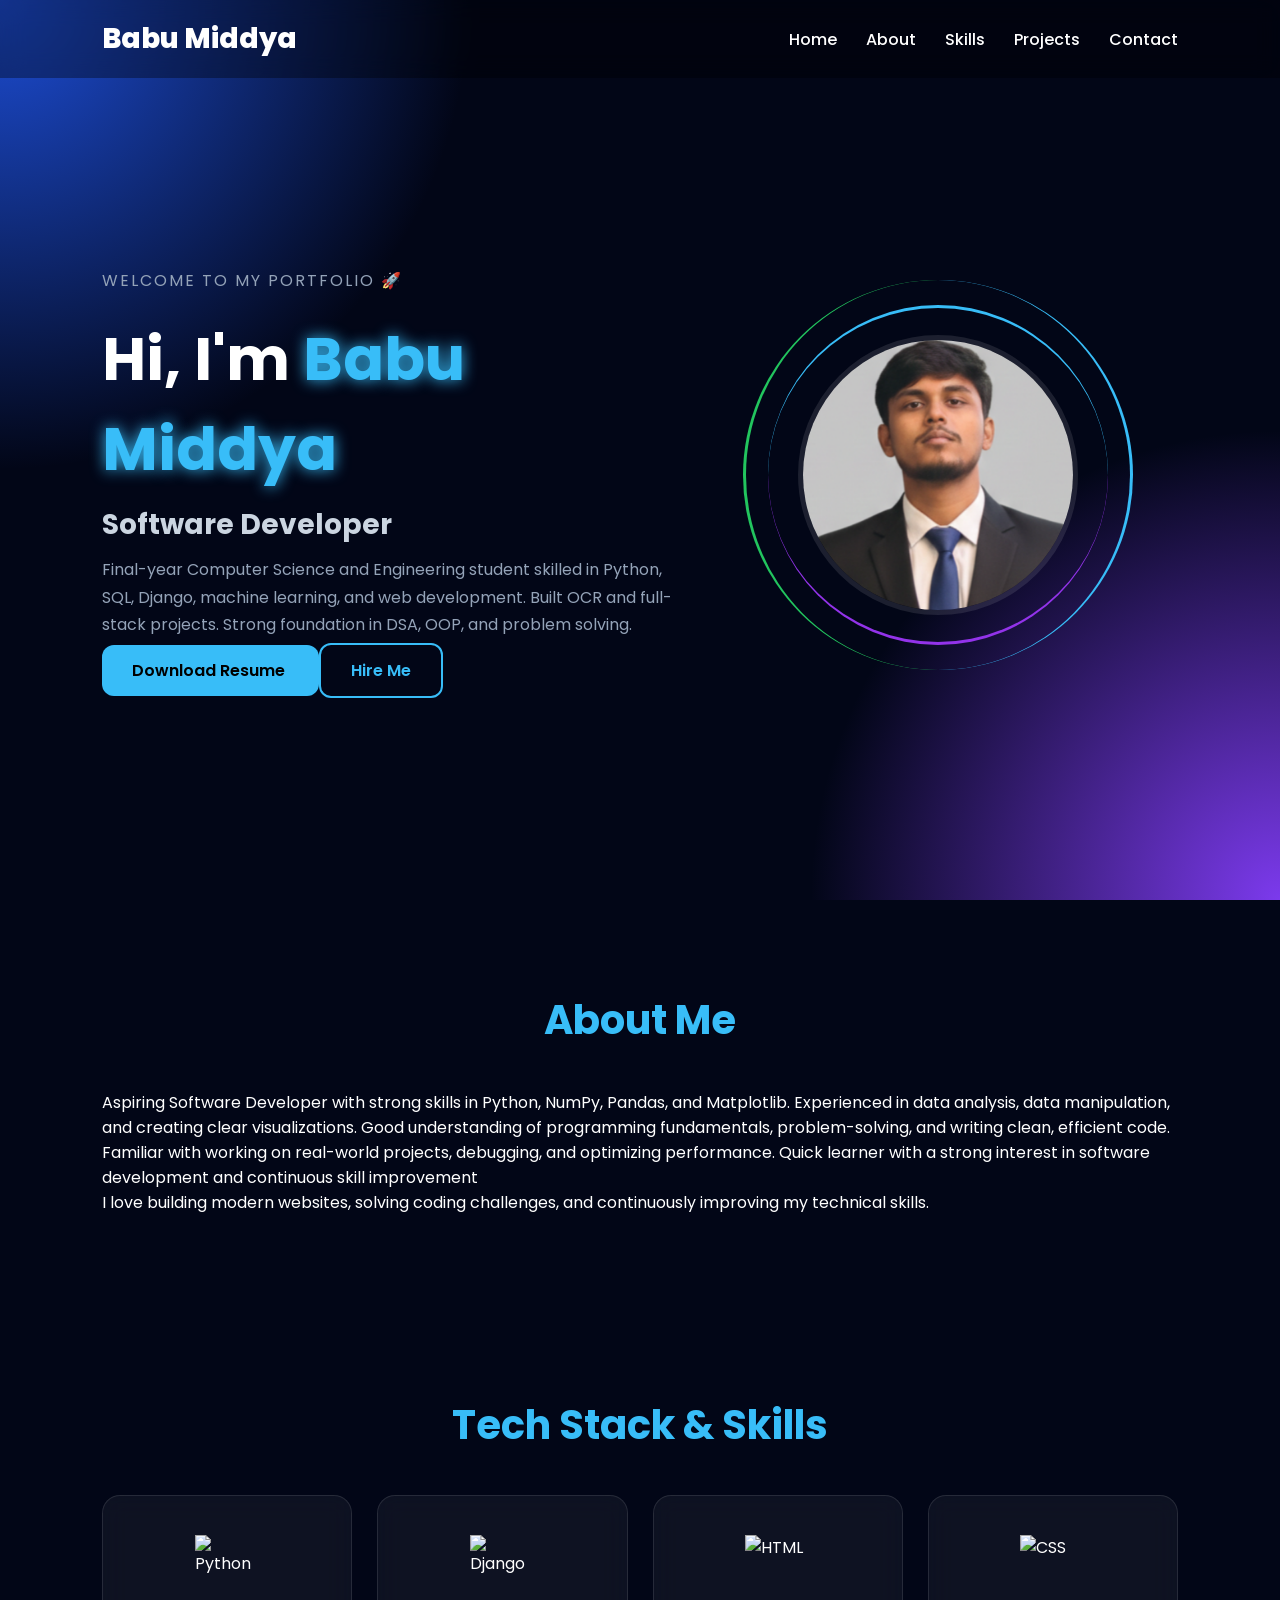
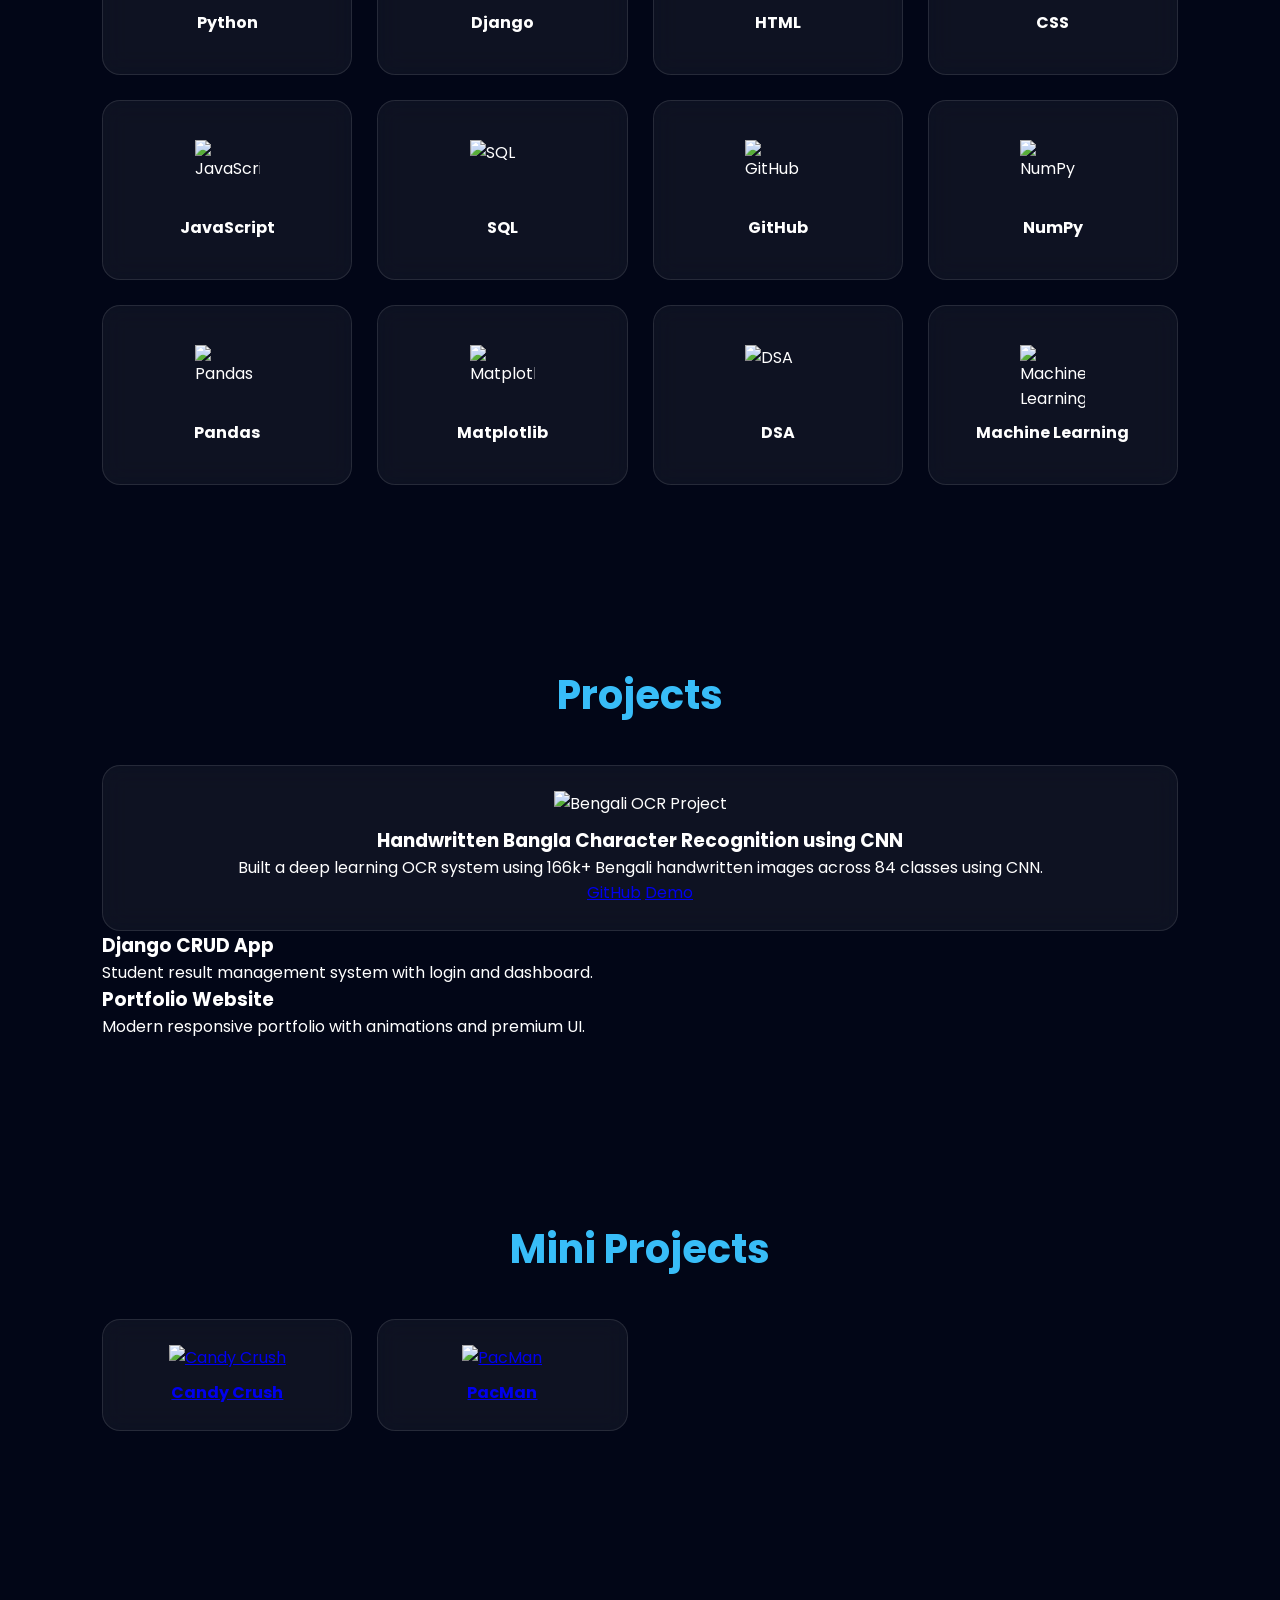
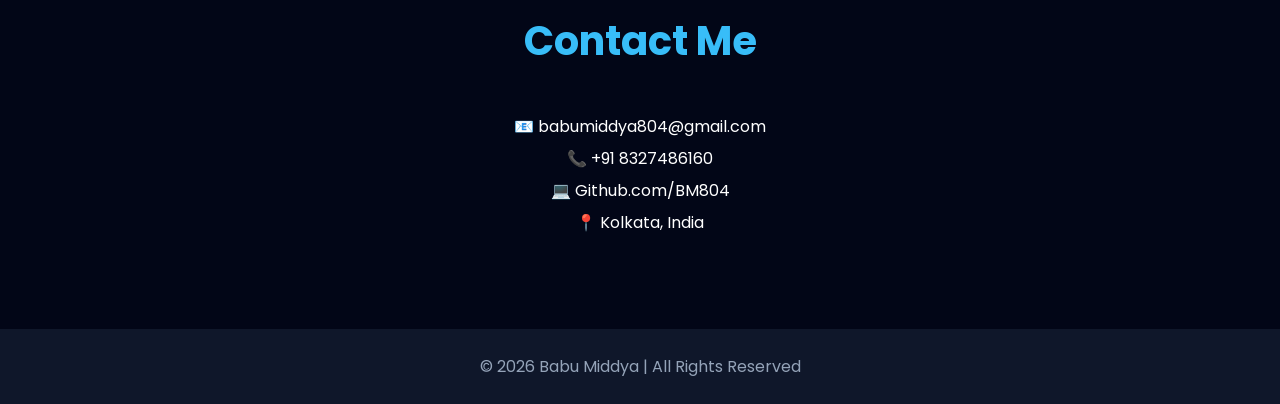
==== index.html @ 63289750 "Add files via upload" ====
<!DOCTYPE html>
<html lang="en">
<head>
<meta charset="UTF-8">
<meta name="viewport" content="width=device-width, initial-scale=1.0">
<title>Babu Middya | Premium Portfolio</title>

<link rel="preconnect" href="https://fonts.googleapis.com">
<link rel="preconnect" href="https://fonts.gstatic.com" crossorigin>

<link href="https://fonts.googleapis.com/css2?family=Poppins:wght@300;400;500;600;700;800&display=swap" rel="stylesheet">

<link rel="stylesheet" href="style.css">
</head>

<body>


<!-- NAVBAR -->

<header id="header">

<div class="logo">Babu Middya<span></span></div>

<nav id="navMenu">
<a href="#home">Home</a>
<a href="#about">About</a>
<a href="#skills">Skills</a>
<a href="#projects">Projects</a>
<a href="#contact">Contact</a>
</nav>

<div id="menuBtn">&#9776;</div>

</header>



<!-- HERO -->

<section class="hero" id="home">

<div class="particles"></div>

<div class="hero-container">

<div class="hero-left">

<p class="tag">WELCOME TO MY PORTFOLIO 🚀</p>

<h1>
Hi, I'm <span id="typingText">Babu Middya</span>
</h1>

<h2>Software Developer</h2>

<p>
Final-year Computer Science and Engineering student skilled in Python, SQL, Django, machine learning, and
web development. Built OCR and full-stack projects. Strong foundation in DSA, OOP, and problem solving.

</p>

<div class="hero-btns">

<a href="01_Babu_Middya_Software_Devoloper.pdf" class="btn" download>
Download Resume
</a>

<a href="#contact" class="btn glass">
Hire Me
</a>

</div>

</div>



<div class="hero-right">

<div class="photo-box">

<div class="ring one"></div>
<div class="ring two"></div>

<img src="myphoto.png" alt="Babu Middya">

</div>

</div>

</div>

</section>



<!-- ABOUT -->

<section class="section reveal" id="about">

<h2 class="title">About Me</h2>

<div class="card about-card">

<p>
Aspiring Software Developer with strong skills in Python, NumPy, Pandas, and Matplotlib. Experienced in data 
analysis, data manipulation, and creating clear visualizations. Good understanding of programming fundamentals, 
problem-solving, and writing clean, efficient code. Familiar with working on real-world projects, debugging, and 
optimizing performance. Quick learner with a strong interest in software development and continuous skill 
improvement
</p>

<p>
I love building modern websites, solving coding challenges,
and continuously improving my technical skills.
</p>

</div>

</section>



<!-- SKILLS -->

<section class="section reveal" id="skills">

<h2 class="title">Tech Stack & Skills</h2>

<div class="skills-grid">

<div class="skill-box">
<img src="https://cdn.jsdelivr.net/gh/devicons/devicon/icons/python/python-original.svg" alt="Python">
<h4>Python</h4>
</div>

<div class="skill-box">
  <img src="https://cdn.jsdelivr.net/gh/devicons/devicon/icons/django/django-plain-wordmark.svg" alt="Django">
  <h4>Django</h4>
</div>

<div class="skill-box">
<img src="https://cdn.jsdelivr.net/gh/devicons/devicon/icons/html5/html5-original.svg" alt="HTML">
<h4>HTML</h4>
</div>

<div class="skill-box">
<img src="https://cdn.jsdelivr.net/gh/devicons/devicon/icons/css3/css3-original.svg" alt="CSS">
<h4>CSS</h4>
</div>

<div class="skill-box">
<img src="https://cdn.jsdelivr.net/gh/devicons/devicon/icons/javascript/javascript-original.svg" alt="JavaScript">
<h4>JavaScript</h4>
</div>

<div class="skill-box">
<img src="https://cdn.jsdelivr.net/gh/devicons/devicon/icons/mysql/mysql-original.svg" alt="SQL">
<h4>SQL</h4>
</div>

<div class="skill-box">
  <img src="https://cdn-icons-png.flaticon.com/512/733/733553.png" alt="GitHub">
  <h4>GitHub</h4>
</div>

<div class="skill-box">
<img src="https://cdn.jsdelivr.net/gh/devicons/devicon/icons/numpy/numpy-original.svg" alt="NumPy">
<h4>NumPy</h4>
</div>

<div class="skill-box">
  <img src="https://cdn.jsdelivr.net/gh/devicons/devicon/icons/pandas/pandas-original-wordmark.svg" alt="Pandas">
  <h4>Pandas</h4>
</div>

<div class="skill-box">
  <img src="https://cdn.jsdelivr.net/gh/devicons/devicon/icons/matplotlib/matplotlib-original.svg" alt="Matplotlib">
  <h4>Matplotlib</h4>
</div>

<div class="skill-box">
  <img src="https://cdn-icons-png.flaticon.com/512/2103/2103633.png" alt="DSA">
  <h4>DSA</h4>
</div>

<div class="skill-box">
  <img src="https://cdn-icons-png.flaticon.com/512/4149/4149676.png" alt="Machine Learning">
  <h4>Machine Learning</h4>
</div>

</div>

</section>



<!-- PROJECTS -->

<section class="section reveal" id="projects">

<h2 class="title">Projects</h2>

<div class="project-grid">
<div class="card project-card">

    <img src=https://upload.wikimedia.org/wikipedia/commons/a/a6/Aa-bengali.PNG?_=20110117124955" alt="Bengali OCR Project" class="project-img">

    <h3>Handwritten Bangla Character Recognition using CNN</h3>

    <p>
        Built a deep learning OCR system using 166k+ Bengali handwritten
        images across 84 classes using CNN.
    </p>

    <div class="project-links">
        <a href="#">GitHub</a>
        <a href="#">Demo</a>
    </div>

</div>

<div class="card">
<h3>Django CRUD App</h3>
<p>
Student result management system with login and dashboard.
</p>
</div>

<div class="card">
<h3>Portfolio Website</h3>
<p>
Modern responsive portfolio with animations and premium UI.
</p>
</div>
</div>

</section>

<!-- Mini Projects -->
<section class="section reveal" id="projects">
  <h3 class="title">Mini Projects</h3>

  <div class="projects-grid">

    <div class="project-card">
      <a href="candy_crush/Candy_crush_index.html" target="_blank">
        <img src="https://w7.pngwing.com/pngs/905/3/png-transparent-candy-crush-saga-candy-crush-jelly-saga-king-android-candy-crush-game-king-heart-thumbnail.png" alt="Candy Crush">
        <h4>Candy Crush</h4>
      </a>
    </div>

    <div class="project-card">
      <a href="PACMAN/index.html" target="_blank">
        <img src="https://cdn-icons-png.flaticon.com/512/188/188987.png" alt="PacMan">
        <h4>PacMan</h4>
      </a>
    </div>

  </div>
</section>


<!-- CONTACT -->

<section class="section reveal" id="contact">

<h2 class="title">Contact Me</h2>

<div class="card contact-card">

<p>📧 babumiddya804@gmail.com</p>
<p>📞 +91 8327486160</p>
<p>💻 Github.com/BM804</p>
<p>📍 Kolkata, India</p>

</div>

</section>



<footer>
<p>© 2026 Babu Middya | All Rights Reserved</p>
</footer>

<button id="topBtn">↑</button>

<script src="script.js"></script>

</body>
</html>
---- style.css ----
/* ================= RESET ================= */
*{
  margin:0;
  padding:0;
  box-sizing:border-box;
  scroll-behavior:smooth;
  font-family:'Poppins',sans-serif;
}

body{
  background:#020617;
  color:#fff;
  overflow-x:hidden;
}

/* ================= HEADER ================= */
header{
  position:fixed;
  top:0;
  left:0;
  width:100%;
  padding:18px 8%;
  display:flex;
  justify-content:space-between;
  align-items:center;

  background:rgba(0,0,0,.35);
  backdrop-filter:blur(12px);
  z-index:1000;
}

.logo{
  font-size:28px;
  font-weight:800;
}
.logo span{
  color:#38bdf8;
  text-shadow:0 0 10px #38bdf8;
}

nav a{
  color:#fff;
  text-decoration:none;
  margin-left:25px;
  font-weight:500;
  transition:.3s;
}
nav a:hover{
  color:#38bdf8;
}

#menuBtn{
  display:none;
  font-size:28px;
  cursor:pointer;
}

/* ================= HERO ================= */
.hero{
  min-height:100vh;
  display:flex;
  align-items:center;
  padding:120px 8% 70px;

  background:
  radial-gradient(circle at top left,#1d4ed8 0%,transparent 30%),
  radial-gradient(circle at bottom right,#7c3aed 0%,transparent 30%),
  #020617;
}

.hero-container{
  display:grid;
  grid-template-columns:1fr 420px;
  gap:60px;
  align-items:center;
  width:100%;
}

.tag{
  color:#38bdf8;
  letter-spacing:2px;
}

.hero h1{
  font-size:60px;
}
.hero h1 span{
  color:#38bdf8;
  text-shadow:0 0 15px #38bdf8;
}

.hero h2{
  font-size:28px;
  color:#cbd5e1;
  margin:10px 0;
}

.hero p{
  color:#94a3b8;
  line-height:1.7;
  margin-bottom:20px;
}

/* ================= BUTTON (FIXED 🔥) ================= */
.btn{
  padding:14px 30px;
  border-radius:12px;
  font-weight:600;
  text-decoration:none;
  transition:0.3s ease;
  position:relative;
  overflow:hidden;
}

/* Resume Button */
.btn:not(.glass){
  background:#38bdf8;
  color:#000;
}

.btn:not(.glass):hover{
  transform:translateY(-5px);
  box-shadow:0 0 20px #38bdf8;
}

/* Hire Me Button */
.btn.glass{
  background:transparent;
  color:#38bdf8;
  border:2px solid #38bdf8;
}

/* Glow animation */
.btn.glass::before{
  content:"";
  position:absolute;
  inset:0;
  background:linear-gradient(120deg,transparent,#38bdf8,transparent);
  opacity:0;
}

.btn.glass:hover::before{
  opacity:1;
  animation:btnGlow 1.5s linear infinite;
}

.btn.glass:hover{
  color:#000;
  background:#38bdf8;
  transform:translateY(-5px) scale(1.05);
  box-shadow:
    0 0 10px #38bdf8,
    0 0 25px #38bdf8,
    0 0 40px rgba(56,189,248,0.5);
}

@keyframes btnGlow{
  0%{transform:translateX(-100%);}
  100%{transform:translateX(100%);}
}

/* ================= PHOTO ================= */
.photo-box{
  position:relative;
  width:360px;
  height:360px;
  display:flex;
  justify-content:center;
  align-items:center;
  animation:float 4s ease-in-out infinite;
}

.photo-box img{
  width:280px;
  height:280px;
  border-radius:50%;
  object-fit:cover;
  border:5px solid rgba(255,255,255,.1);
}

.ring{
  position:absolute;
  border-radius:50%;
}
.one{
  width:340px;
  height:340px;
  border-top:3px solid #38bdf8;
  border-bottom:3px solid #9333ea;
  animation:spin 8s linear infinite;
}
.two{
  width:390px;
  height:390px;
  border-left:3px solid #22c55e;
  border-right:3px solid #38bdf8;
  animation:spinReverse 10s linear infinite;
}

/* ================= SECTION ================= */
.section{
  padding:90px 8%;
}
.title{
  text-align:center;
  font-size:40px;
  margin-bottom:40px;
  color:#38bdf8;
}

/* ================= SKILLS ================= */
.skills-grid{
  display:grid;
  grid-template-columns:repeat(4,1fr);
  gap:25px;
}

@media(max-width:992px){
  .skills-grid{grid-template-columns:repeat(3,1fr);}
}
@media(max-width:600px){
  .skills-grid{grid-template-columns:repeat(2,1fr);}
}

.skill-box{
  height:180px;
  display:flex;
  flex-direction:column;
  align-items:center;
  justify-content:center;

  border-radius:18px;
  background:rgba(255,255,255,0.05);
  backdrop-filter:blur(12px);
  border:1px solid rgba(255,255,255,0.1);

  transition:0.4s;
  position:relative;
  overflow:hidden;
}

.skill-box::before{
  content:"";
  position:absolute;
  width:120%;
  height:120%;
  background:linear-gradient(120deg,transparent,#38bdf8,transparent);
  top:-10%;
  left:-10%;
  opacity:0;
}

.skill-box:hover::before{
  opacity:1;
  animation:neonMove 2s linear infinite;
}

.skill-box img{
  width:65px;
  height:65px;
  margin-bottom:10px;
}

.skill-box:hover{
  transform:translateY(-10px) scale(1.05);
  box-shadow:
    0 0 10px #38bdf8,
    0 0 25px #38bdf8,
    0 0 40px rgba(56,189,248,0.5);
}

/* ================= PROJECTS ================= */
.projects-grid{
  display:grid;
  grid-template-columns:repeat(4,1fr);
  gap:25px;
}

@media(max-width:992px){
  .projects-grid{grid-template-columns:repeat(3,1fr);}
}
@media(max-width:600px){
  .projects-grid{grid-template-columns:1fr;}
}

.project-card{
  padding:25px;
  border-radius:18px;
  text-align:center;

  background:rgba(255,255,255,0.05);
  backdrop-filter:blur(12px);
  border:1px solid rgba(255,255,255,0.1);

  transition:0.4s;
}

.project-card img{
  width:80px;
  height:80px;
  margin-bottom:10px;
}

.project-card:hover{
  transform:translateY(-12px) scale(1.05);
  box-shadow:
    0 0 15px #22c55e,
    0 0 30px rgba(34,197,94,0.5);
}

/* ================= CONTACT ================= */
.contact-card{
  text-align:center;
  line-height:2;
}

/* ================= FOOTER ================= */
footer{
  padding:25px;
  text-align:center;
  background:#0f172a;
  color:#94a3b8;
}

/* ================= ANIMATIONS ================= */
.reveal{
  opacity:0;
  transform:translateY(60px);
  transition:1s;
}
.reveal.active{
  opacity:1;
  transform:translateY(0);
}

@keyframes spin{
  100%{transform:rotate(360deg);}
}
@keyframes spinReverse{
  100%{transform:rotate(-360deg);}
}
@keyframes float{
  50%{transform:translateY(-15px);}
}
@keyframes neonMove{
  0%{transform:translateX(-100%);}
  100%{transform:translateX(100%);}
}

/* ================= MOBILE ================= */
@media(max-width:950px){

  .hero-container{
    grid-template-columns:1fr;
    text-align:center;
  }

  .photo-box{
    width:260px;
    height:260px;
    margin:auto;
  }

  .photo-box img{
    width:200px;
    height:200px;
  }

  .one{width:240px;height:240px;}
  .two{width:290px;height:290px;}

  .hero h1{font-size:40px;}

  nav{display:none;}
  #menuBtn{display:block;}
}
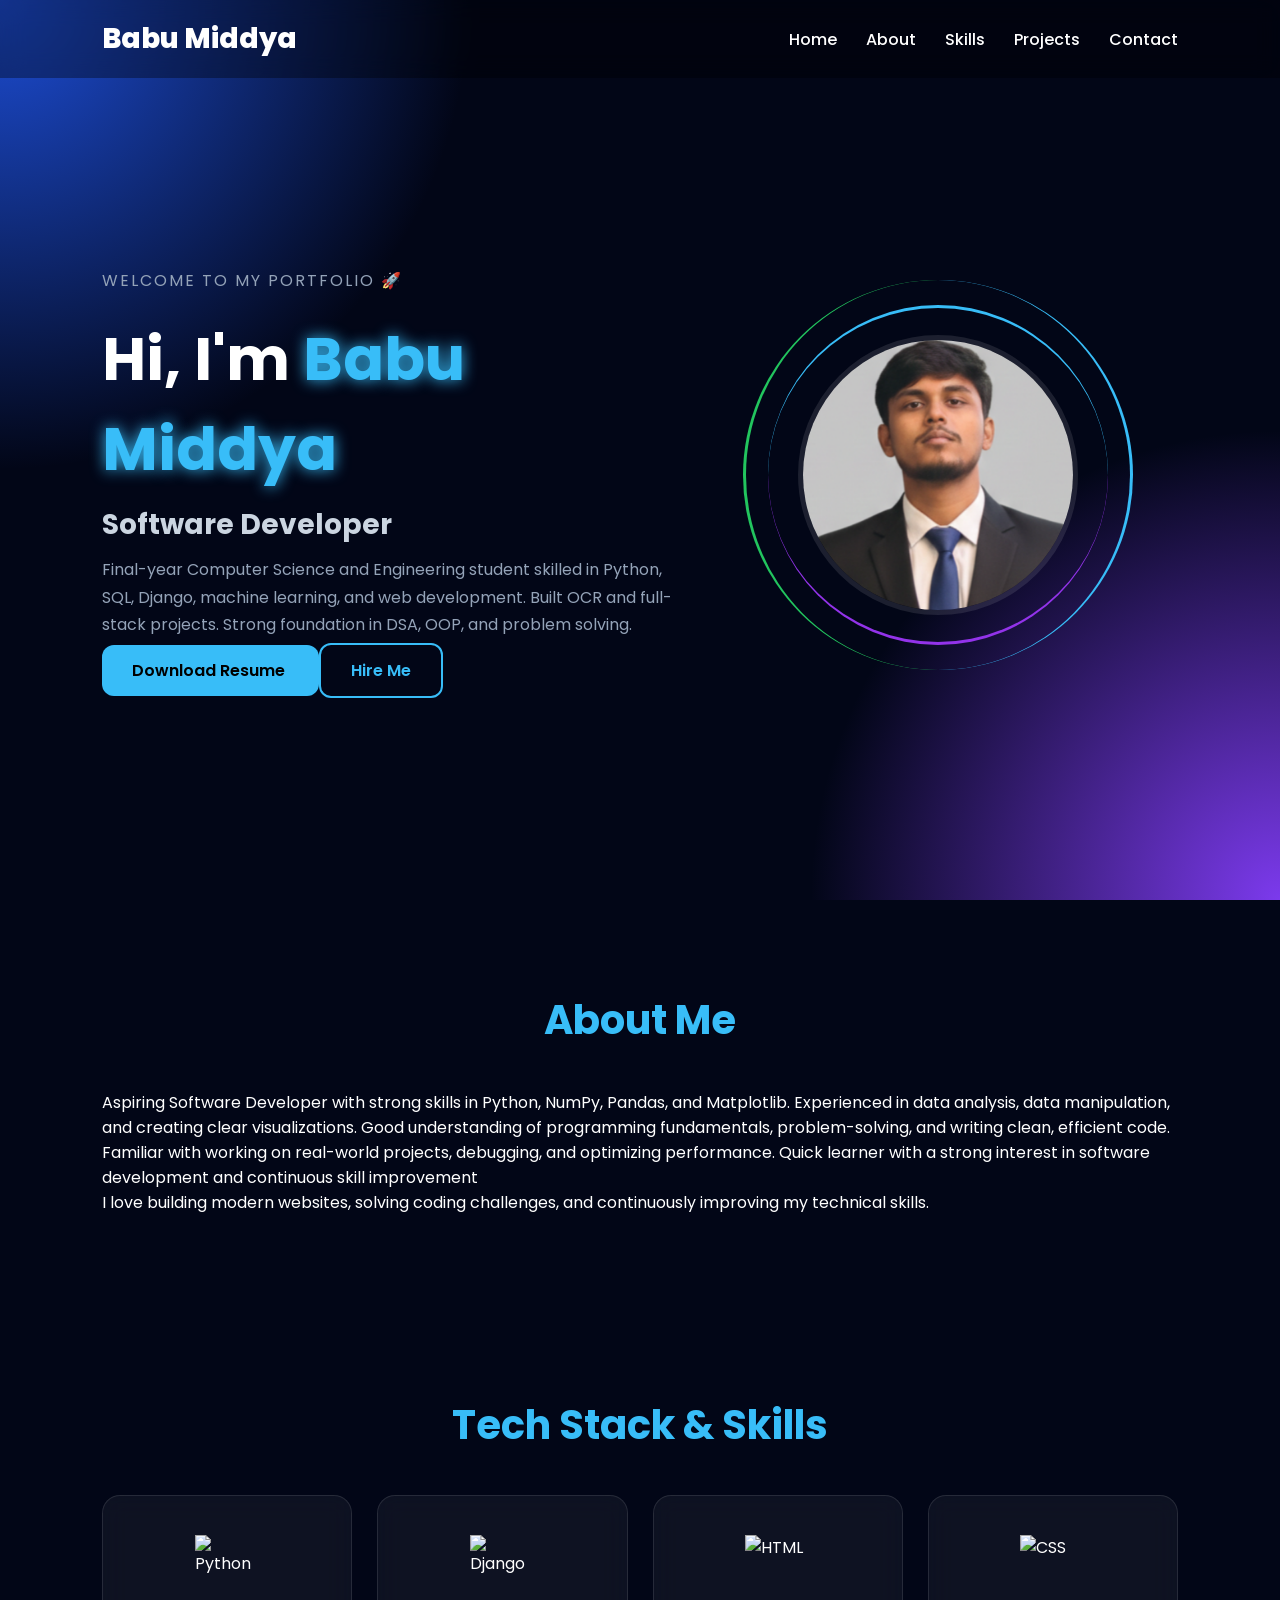
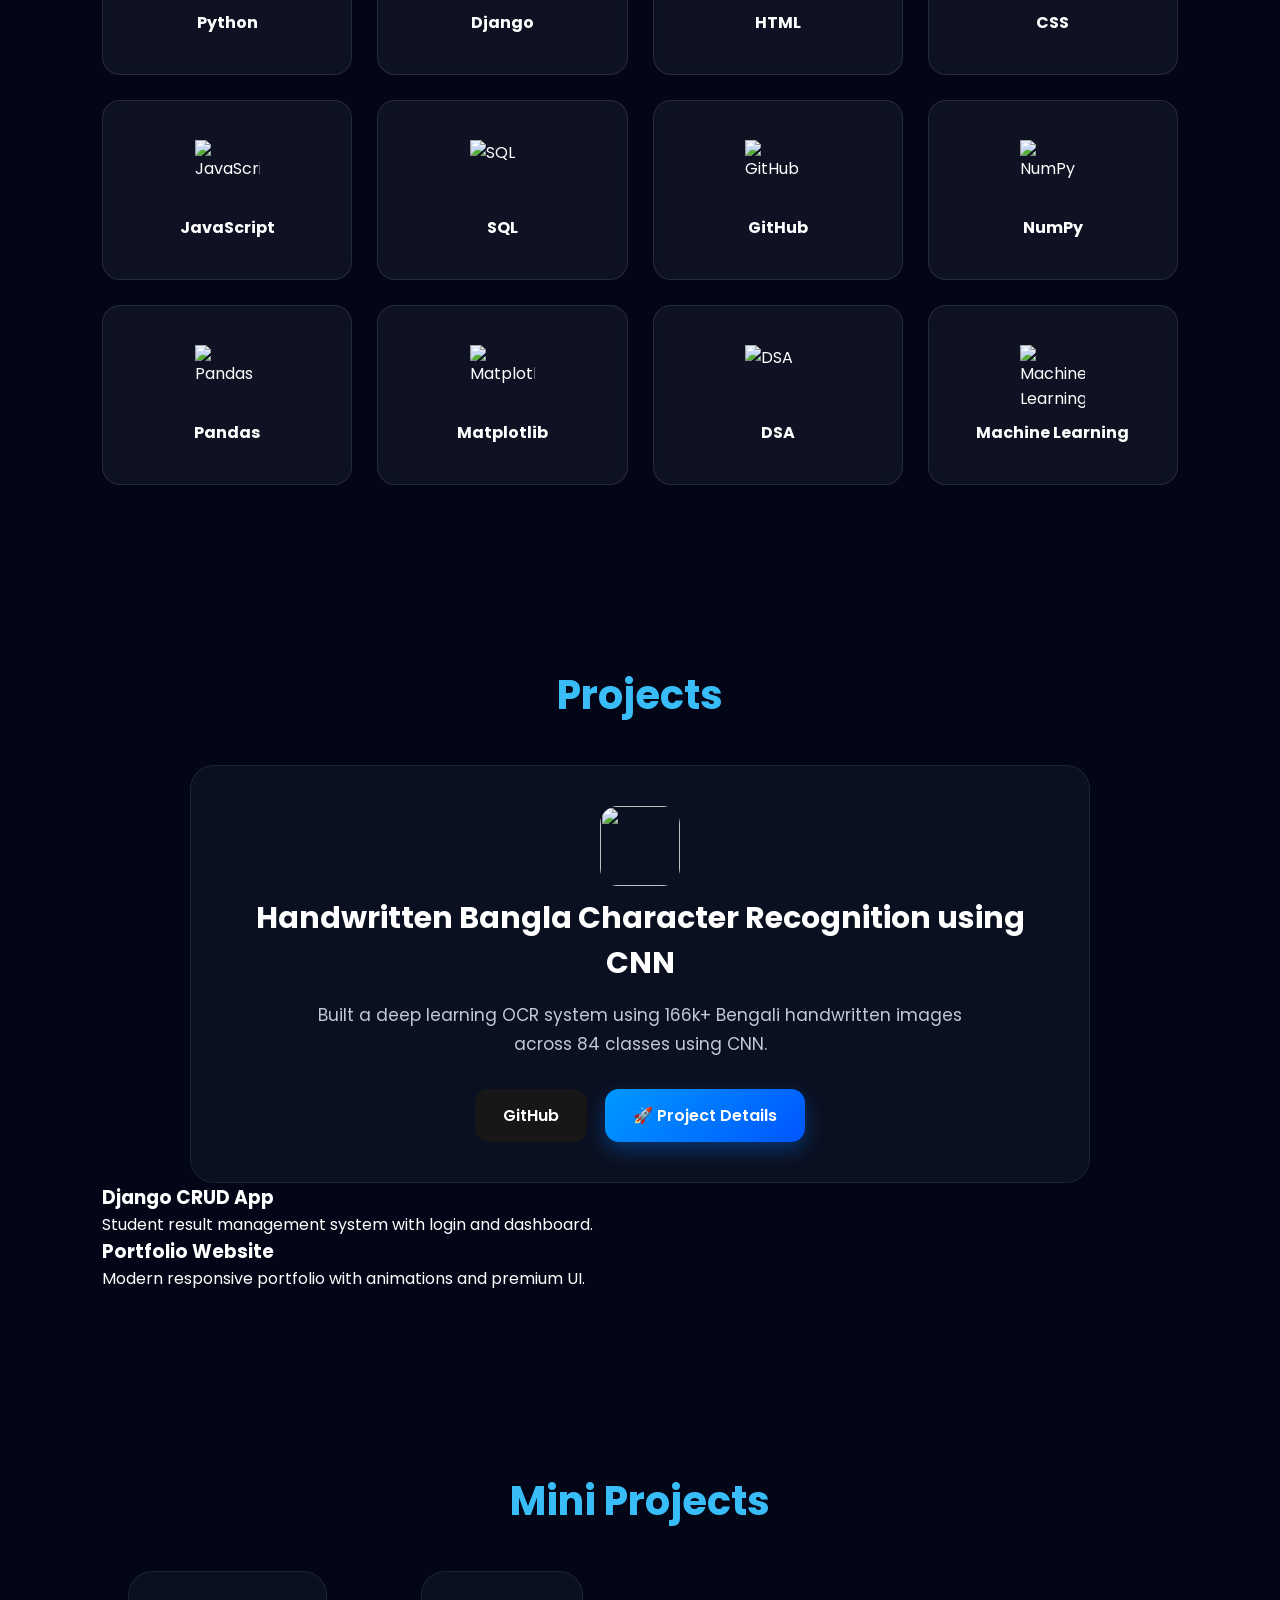
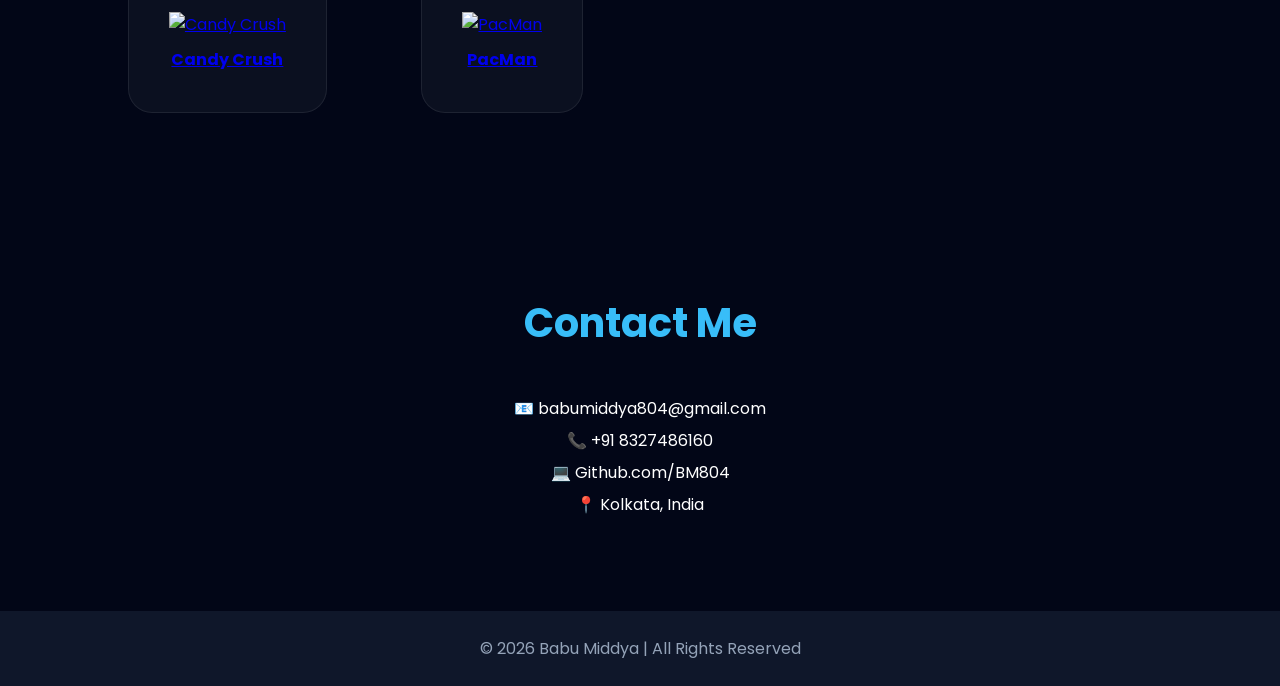
==== commit 4776afd4: "Updated project files" ====
--- a/index.html
+++ b/index.html
@@ -1,293 +1,310 @@
-<!DOCTYPE html>
-<html lang="en">
-<head>
-<meta charset="UTF-8">
-<meta name="viewport" content="width=device-width, initial-scale=1.0">
-<title>Babu Middya | Premium Portfolio</title>
-
-<link rel="preconnect" href="https://fonts.googleapis.com">
-<link rel="preconnect" href="https://fonts.gstatic.com" crossorigin>
-
-<link href="https://fonts.googleapis.com/css2?family=Poppins:wght@300;400;500;600;700;800&display=swap" rel="stylesheet">
-
-<link rel="stylesheet" href="style.css">
-</head>
-
-<body>
-
-
-<!-- NAVBAR -->
-
-<header id="header">
-
-<div class="logo">Babu Middya<span></span></div>
-
-<nav id="navMenu">
-<a href="#home">Home</a>
-<a href="#about">About</a>
-<a href="#skills">Skills</a>
-<a href="#projects">Projects</a>
-<a href="#contact">Contact</a>
-</nav>
-
-<div id="menuBtn">&#9776;</div>
-
-</header>
-
-
-
-<!-- HERO -->
-
-<section class="hero" id="home">
-
-<div class="particles"></div>
-
-<div class="hero-container">
-
-<div class="hero-left">
-
-<p class="tag">WELCOME TO MY PORTFOLIO 🚀</p>
-
-<h1>
-Hi, I'm <span id="typingText">Babu Middya</span>
-</h1>
-
-<h2>Software Developer</h2>
-
-<p>
-Final-year Computer Science and Engineering student skilled in Python, SQL, Django, machine learning, and
-web development. Built OCR and full-stack projects. Strong foundation in DSA, OOP, and problem solving.
-
-</p>
-
-<div class="hero-btns">
-
-<a href="01_Babu_Middya_Software_Devoloper.pdf" class="btn" download>
-Download Resume
-</a>
-
-<a href="#contact" class="btn glass">
-Hire Me
-</a>
-
-</div>
-
-</div>
-
-
-
-<div class="hero-right">
-
-<div class="photo-box">
-
-<div class="ring one"></div>
-<div class="ring two"></div>
-
-<img src="myphoto.png" alt="Babu Middya">
-
-</div>
-
-</div>
-
-</div>
-
-</section>
-
-
-
-<!-- ABOUT -->
-
-<section class="section reveal" id="about">
-
-<h2 class="title">About Me</h2>
-
-<div class="card about-card">
-
-<p>
-Aspiring Software Developer with strong skills in Python, NumPy, Pandas, and Matplotlib. Experienced in data 
-analysis, data manipulation, and creating clear visualizations. Good understanding of programming fundamentals, 
-problem-solving, and writing clean, efficient code. Familiar with working on real-world projects, debugging, and 
-optimizing performance. Quick learner with a strong interest in software development and continuous skill 
-improvement
-</p>
-
-<p>
-I love building modern websites, solving coding challenges,
-and continuously improving my technical skills.
-</p>
-
-</div>
-
-</section>
-
-
-
-<!-- SKILLS -->
-
-<section class="section reveal" id="skills">
-
-<h2 class="title">Tech Stack & Skills</h2>
-
-<div class="skills-grid">
-
-<div class="skill-box">
-<img src="https://cdn.jsdelivr.net/gh/devicons/devicon/icons/python/python-original.svg" alt="Python">
-<h4>Python</h4>
-</div>
-
-<div class="skill-box">
-  <img src="https://cdn.jsdelivr.net/gh/devicons/devicon/icons/django/django-plain-wordmark.svg" alt="Django">
-  <h4>Django</h4>
-</div>
-
-<div class="skill-box">
-<img src="https://cdn.jsdelivr.net/gh/devicons/devicon/icons/html5/html5-original.svg" alt="HTML">
-<h4>HTML</h4>
-</div>
-
-<div class="skill-box">
-<img src="https://cdn.jsdelivr.net/gh/devicons/devicon/icons/css3/css3-original.svg" alt="CSS">
-<h4>CSS</h4>
-</div>
-
-<div class="skill-box">
-<img src="https://cdn.jsdelivr.net/gh/devicons/devicon/icons/javascript/javascript-original.svg" alt="JavaScript">
-<h4>JavaScript</h4>
-</div>
-
-<div class="skill-box">
-<img src="https://cdn.jsdelivr.net/gh/devicons/devicon/icons/mysql/mysql-original.svg" alt="SQL">
-<h4>SQL</h4>
-</div>
-
-<div class="skill-box">
-  <img src="https://cdn-icons-png.flaticon.com/512/733/733553.png" alt="GitHub">
-  <h4>GitHub</h4>
-</div>
-
-<div class="skill-box">
-<img src="https://cdn.jsdelivr.net/gh/devicons/devicon/icons/numpy/numpy-original.svg" alt="NumPy">
-<h4>NumPy</h4>
-</div>
-
-<div class="skill-box">
-  <img src="https://cdn.jsdelivr.net/gh/devicons/devicon/icons/pandas/pandas-original-wordmark.svg" alt="Pandas">
-  <h4>Pandas</h4>
-</div>
-
-<div class="skill-box">
-  <img src="https://cdn.jsdelivr.net/gh/devicons/devicon/icons/matplotlib/matplotlib-original.svg" alt="Matplotlib">
-  <h4>Matplotlib</h4>
-</div>
-
-<div class="skill-box">
-  <img src="https://cdn-icons-png.flaticon.com/512/2103/2103633.png" alt="DSA">
-  <h4>DSA</h4>
-</div>
-
-<div class="skill-box">
-  <img src="https://cdn-icons-png.flaticon.com/512/4149/4149676.png" alt="Machine Learning">
-  <h4>Machine Learning</h4>
-</div>
-
-</div>
-
-</section>
-
-
-
-<!-- PROJECTS -->
-
-<section class="section reveal" id="projects">
-
-<h2 class="title">Projects</h2>
-
-<div class="project-grid">
-<div class="card project-card">
-
-    <img src=https://upload.wikimedia.org/wikipedia/commons/a/a6/Aa-bengali.PNG?_=20110117124955" alt="Bengali OCR Project" class="project-img">
-
-    <h3>Handwritten Bangla Character Recognition using CNN</h3>
-
-    <p>
-        Built a deep learning OCR system using 166k+ Bengali handwritten
-        images across 84 classes using CNN.
-    </p>
-
-    <div class="project-links">
-        <a href="#">GitHub</a>
-        <a href="#">Demo</a>
-    </div>
-
-</div>
-
-<div class="card">
-<h3>Django CRUD App</h3>
-<p>
-Student result management system with login and dashboard.
-</p>
-</div>
-
-<div class="card">
-<h3>Portfolio Website</h3>
-<p>
-Modern responsive portfolio with animations and premium UI.
-</p>
-</div>
-</div>
-
-</section>
-
-<!-- Mini Projects -->
-<section class="section reveal" id="projects">
-  <h3 class="title">Mini Projects</h3>
-
-  <div class="projects-grid">
-
-    <div class="project-card">
-      <a href="candy_crush/Candy_crush_index.html" target="_blank">
-        <img src="https://w7.pngwing.com/pngs/905/3/png-transparent-candy-crush-saga-candy-crush-jelly-saga-king-android-candy-crush-game-king-heart-thumbnail.png" alt="Candy Crush">
-        <h4>Candy Crush</h4>
-      </a>
-    </div>
-
-    <div class="project-card">
-      <a href="PACMAN/index.html" target="_blank">
-        <img src="https://cdn-icons-png.flaticon.com/512/188/188987.png" alt="PacMan">
-        <h4>PacMan</h4>
-      </a>
-    </div>
-
-  </div>
-</section>
-
-
-<!-- CONTACT -->
-
-<section class="section reveal" id="contact">
-
-<h2 class="title">Contact Me</h2>
-
-<div class="card contact-card">
-
-<p>📧 babumiddya804@gmail.com</p>
-<p>📞 +91 8327486160</p>
-<p>💻 Github.com/BM804</p>
-<p>📍 Kolkata, India</p>
-
-</div>
-
-</section>
-
-
-
-<footer>
-<p>© 2026 Babu Middya | All Rights Reserved</p>
-</footer>
-
-<button id="topBtn">↑</button>
-
-<script src="script.js"></script>
-
-</body>
-</html>
+<!DOCTYPE html>
+<html lang="en">
+<head>
+<meta charset="UTF-8">
+<meta name="viewport" content="width=device-width, initial-scale=1.0">
+<title>Babu Middya | Portfolio</title>
+
+<link rel="preconnect" href="https://fonts.googleapis.com">
+<link rel="preconnect" href="https://fonts.gstatic.com" crossorigin>
+
+<link href="https://fonts.googleapis.com/css2?family=Poppins:wght@300;400;500;600;700;800&display=swap" rel="stylesheet">
+
+<link rel="stylesheet" href="style.css">
+</head>
+
+<body>
+
+
+<!-- NAVBAR -->
+
+<header id="header">
+
+<div class="logo">Babu Middya<span></span></div>
+
+<nav id="navMenu">
+<a href="#home">Home</a>
+<a href="#about">About</a>
+<a href="#skills">Skills</a>
+<a href="#projects">Projects</a>
+<a href="#contact">Contact</a>
+</nav>
+
+<div id="menuBtn">&#9776;</div>
+
+</header>
+
+
+
+<!-- HERO -->
+
+<section class="hero" id="home">
+
+<div class="particles"></div>
+
+<div class="hero-container">
+
+<div class="hero-left">
+
+<p class="tag">WELCOME TO MY PORTFOLIO 🚀</p>
+
+<h1>
+Hi, I'm <span id="typingText">Babu Middya</span>
+</h1>
+
+<h2>Software Developer</h2>
+
+<p>
+Final-year Computer Science and Engineering student skilled in Python, SQL, Django, machine learning, and
+web development. Built OCR and full-stack projects. Strong foundation in DSA, OOP, and problem solving.
+
+</p>
+
+<div class="hero-btns">
+
+<a href="01_Babu_Middya_Software_Devoloper.pdf" class="btn" download>
+Download Resume
+</a>
+
+<a href="#contact" class="btn glass">
+Hire Me
+</a>
+
+</div>
+
+</div>
+
+
+
+<div class="hero-right">
+
+<div class="photo-box">
+
+<div class="ring one"></div>
+<div class="ring two"></div>
+
+<img src="myphoto.png" alt="Babu Middya">
+
+</div>
+
+</div>
+
+</div>
+
+</section>
+
+
+
+<!-- ABOUT -->
+
+<section class="section reveal" id="about">
+
+<h2 class="title">About Me</h2>
+
+<div class="card about-card">
+
+<p>
+Aspiring Software Developer with strong skills in Python, NumPy, Pandas, and Matplotlib. Experienced in data 
+analysis, data manipulation, and creating clear visualizations. Good understanding of programming fundamentals, 
+problem-solving, and writing clean, efficient code. Familiar with working on real-world projects, debugging, and 
+optimizing performance. Quick learner with a strong interest in software development and continuous skill 
+improvement
+</p>
+
+<p>
+I love building modern websites, solving coding challenges,
+and continuously improving my technical skills.
+</p>
+
+</div>
+
+</section>
+
+
+
+<!-- SKILLS -->
+
+<section class="section reveal" id="skills">
+
+<h2 class="title">Tech Stack & Skills</h2>
+
+<div class="skills-grid">
+
+<div class="skill-box">
+<img src="https://cdn.jsdelivr.net/gh/devicons/devicon/icons/python/python-original.svg" alt="Python">
+<h4>Python</h4>
+</div>
+
+<div class="skill-box">
+  <img src="https://cdn.jsdelivr.net/gh/devicons/devicon/icons/django/django-plain-wordmark.svg" alt="Django">
+  <h4>Django</h4>
+</div>
+
+<div class="skill-box">
+<img src="https://cdn.jsdelivr.net/gh/devicons/devicon/icons/html5/html5-original.svg" alt="HTML">
+<h4>HTML</h4>
+</div>
+
+<div class="skill-box">
+<img src="https://cdn.jsdelivr.net/gh/devicons/devicon/icons/css3/css3-original.svg" alt="CSS">
+<h4>CSS</h4>
+</div>
+
+<div class="skill-box">
+<img src="https://cdn.jsdelivr.net/gh/devicons/devicon/icons/javascript/javascript-original.svg" alt="JavaScript">
+<h4>JavaScript</h4>
+</div>
+
+<div class="skill-box">
+<img src="https://cdn.jsdelivr.net/gh/devicons/devicon/icons/mysql/mysql-original.svg" alt="SQL">
+<h4>SQL</h4>
+</div>
+
+<div class="skill-box">
+  <img src="https://cdn-icons-png.flaticon.com/512/733/733553.png" alt="GitHub">
+  <h4>GitHub</h4>
+</div>
+
+<div class="skill-box">
+<img src="https://cdn.jsdelivr.net/gh/devicons/devicon/icons/numpy/numpy-original.svg" alt="NumPy">
+<h4>NumPy</h4>
+</div>
+
+<div class="skill-box">
+  <img src="https://cdn.jsdelivr.net/gh/devicons/devicon/icons/pandas/pandas-original-wordmark.svg" alt="Pandas">
+  <h4>Pandas</h4>
+</div>
+
+<div class="skill-box">
+  <img src="https://cdn.jsdelivr.net/gh/devicons/devicon/icons/matplotlib/matplotlib-original.svg" alt="Matplotlib">
+  <h4>Matplotlib</h4>
+</div>
+
+<div class="skill-box">
+  <img src="https://cdn-icons-png.flaticon.com/512/2103/2103633.png" alt="DSA">
+  <h4>DSA</h4>
+</div>
+
+<div class="skill-box">
+  <img src="https://cdn-icons-png.flaticon.com/512/4149/4149676.png" alt="Machine Learning">
+  <h4>Machine Learning</h4>
+</div>
+
+</div>
+
+</section>
+
+
+
+<!-- PROJECTS -->
+
+<section class="section reveal" id="projects">
+
+<h2 class="title">Projects</h2>
+
+<div class="project-grid">
+<div class="card project-card">
+
+    <img src="https://t3.ftcdn.net/jpg/19/28/70/26/240_F_1928702653_3SM4ioVbqb1LkxO8BYR8tu8CzlvJVweg.jpg" class="project-img">
+
+    <h3>Handwritten Bangla Character Recognition using CNN</h3>
+
+    <p>
+        Built a deep learning OCR system using 166k+ Bengali handwritten
+        images across 84 classes using CNN.
+    </p>
+
+    <div class="project-links">
+
+        <a class="github-btn"
+        href="https://github.com/BM804/Bengali_Handwritten_OCR_CNN"
+        target="_blank">
+
+            <i class="fab fa-github"></i> GitHub
+        </a>
+
+        <a class="demo-btn"
+        href="./bangla_ocr_site/index.html"
+        target="_blank">
+
+            🚀 Project  Details
+        </a>
+
+    </div>
+
+</div>
+
+</div>
+
+</div>
+
+<div class="card">
+<h3>Django CRUD App</h3>
+<p>
+Student result management system with login and dashboard.
+</p>
+</div>
+
+<div class="card">
+<h3>Portfolio Website</h3>
+<p>
+Modern responsive portfolio with animations and premium UI.
+</p>
+</div>
+</div>
+
+</section>
+
+<!-- Mini Projects -->
+<section class="section reveal" id="projects">
+  <h3 class="title">Mini Projects</h3>
+
+  <div class="projects-grid">
+
+    <div class="project-card">
+      <a href="candy_crush/Candy_crush_index.html" target="_blank">
+        <img src="https://w7.pngwing.com/pngs/905/3/png-transparent-candy-crush-saga-candy-crush-jelly-saga-king-android-candy-crush-game-king-heart-thumbnail.png" alt="Candy Crush">
+        <h4>Candy Crush</h4>
+      </a>
+    </div>
+
+    <div class="project-card">
+      <a href="PACMAN/index.html" target="_blank">
+        <img src="https://cdn-icons-png.flaticon.com/512/188/188987.png" alt="PacMan">
+        <h4>PacMan</h4>
+      </a>
+    </div>
+
+  </div>
+</section>
+
+
+<!-- CONTACT -->
+
+<section class="section reveal" id="contact">
+
+<h2 class="title">Contact Me</h2>
+
+<div class="card contact-card">
+
+<p>📧 babumiddya804@gmail.com</p>
+<p>📞 +91 8327486160</p>
+<p>💻 Github.com/BM804</p>
+<p>📍 Kolkata, India</p>
+
+</div>
+
+</section>
+
+
+
+<footer>
+<p>© 2026 Babu Middya | All Rights Reserved</p>
+</footer>
+
+<button id="topBtn">↑</button>
+
+<script src="script.js"></script>
+
+</body>
+</html>
--- a/style.css
+++ b/style.css
@@ -1,376 +1,471 @@
-/* ================= RESET ================= */
-*{
-  margin:0;
-  padding:0;
-  box-sizing:border-box;
-  scroll-behavior:smooth;
-  font-family:'Poppins',sans-serif;
-}
-
-body{
-  background:#020617;
-  color:#fff;
-  overflow-x:hidden;
-}
-
-/* ================= HEADER ================= */
-header{
-  position:fixed;
-  top:0;
-  left:0;
-  width:100%;
-  padding:18px 8%;
-  display:flex;
-  justify-content:space-between;
-  align-items:center;
-
-  background:rgba(0,0,0,.35);
-  backdrop-filter:blur(12px);
-  z-index:1000;
-}
-
-.logo{
-  font-size:28px;
-  font-weight:800;
-}
-.logo span{
-  color:#38bdf8;
-  text-shadow:0 0 10px #38bdf8;
-}
-
-nav a{
-  color:#fff;
-  text-decoration:none;
-  margin-left:25px;
-  font-weight:500;
-  transition:.3s;
-}
-nav a:hover{
-  color:#38bdf8;
-}
-
-#menuBtn{
-  display:none;
-  font-size:28px;
-  cursor:pointer;
-}
-
-/* ================= HERO ================= */
-.hero{
-  min-height:100vh;
-  display:flex;
-  align-items:center;
-  padding:120px 8% 70px;
-
-  background:
-  radial-gradient(circle at top left,#1d4ed8 0%,transparent 30%),
-  radial-gradient(circle at bottom right,#7c3aed 0%,transparent 30%),
-  #020617;
-}
-
-.hero-container{
-  display:grid;
-  grid-template-columns:1fr 420px;
-  gap:60px;
-  align-items:center;
-  width:100%;
-}
-
-.tag{
-  color:#38bdf8;
-  letter-spacing:2px;
-}
-
-.hero h1{
-  font-size:60px;
-}
-.hero h1 span{
-  color:#38bdf8;
-  text-shadow:0 0 15px #38bdf8;
-}
-
-.hero h2{
-  font-size:28px;
-  color:#cbd5e1;
-  margin:10px 0;
-}
-
-.hero p{
-  color:#94a3b8;
-  line-height:1.7;
-  margin-bottom:20px;
-}
-
-/* ================= BUTTON (FIXED 🔥) ================= */
-.btn{
-  padding:14px 30px;
-  border-radius:12px;
-  font-weight:600;
-  text-decoration:none;
-  transition:0.3s ease;
-  position:relative;
-  overflow:hidden;
-}
-
-/* Resume Button */
-.btn:not(.glass){
-  background:#38bdf8;
-  color:#000;
-}
-
-.btn:not(.glass):hover{
-  transform:translateY(-5px);
-  box-shadow:0 0 20px #38bdf8;
-}
-
-/* Hire Me Button */
-.btn.glass{
-  background:transparent;
-  color:#38bdf8;
-  border:2px solid #38bdf8;
-}
-
-/* Glow animation */
-.btn.glass::before{
-  content:"";
-  position:absolute;
-  inset:0;
-  background:linear-gradient(120deg,transparent,#38bdf8,transparent);
-  opacity:0;
-}
-
-.btn.glass:hover::before{
-  opacity:1;
-  animation:btnGlow 1.5s linear infinite;
-}
-
-.btn.glass:hover{
-  color:#000;
-  background:#38bdf8;
-  transform:translateY(-5px) scale(1.05);
-  box-shadow:
-    0 0 10px #38bdf8,
-    0 0 25px #38bdf8,
-    0 0 40px rgba(56,189,248,0.5);
-}
-
-@keyframes btnGlow{
-  0%{transform:translateX(-100%);}
-  100%{transform:translateX(100%);}
-}
-
-/* ================= PHOTO ================= */
-.photo-box{
-  position:relative;
-  width:360px;
-  height:360px;
-  display:flex;
-  justify-content:center;
-  align-items:center;
-  animation:float 4s ease-in-out infinite;
-}
-
-.photo-box img{
-  width:280px;
-  height:280px;
-  border-radius:50%;
-  object-fit:cover;
-  border:5px solid rgba(255,255,255,.1);
-}
-
-.ring{
-  position:absolute;
-  border-radius:50%;
-}
-.one{
-  width:340px;
-  height:340px;
-  border-top:3px solid #38bdf8;
-  border-bottom:3px solid #9333ea;
-  animation:spin 8s linear infinite;
-}
-.two{
-  width:390px;
-  height:390px;
-  border-left:3px solid #22c55e;
-  border-right:3px solid #38bdf8;
-  animation:spinReverse 10s linear infinite;
-}
-
-/* ================= SECTION ================= */
-.section{
-  padding:90px 8%;
-}
-.title{
-  text-align:center;
-  font-size:40px;
-  margin-bottom:40px;
-  color:#38bdf8;
-}
-
-/* ================= SKILLS ================= */
-.skills-grid{
-  display:grid;
-  grid-template-columns:repeat(4,1fr);
-  gap:25px;
-}
-
-@media(max-width:992px){
-  .skills-grid{grid-template-columns:repeat(3,1fr);}
-}
-@media(max-width:600px){
-  .skills-grid{grid-template-columns:repeat(2,1fr);}
-}
-
-.skill-box{
-  height:180px;
-  display:flex;
-  flex-direction:column;
-  align-items:center;
-  justify-content:center;
-
-  border-radius:18px;
-  background:rgba(255,255,255,0.05);
-  backdrop-filter:blur(12px);
-  border:1px solid rgba(255,255,255,0.1);
-
-  transition:0.4s;
-  position:relative;
-  overflow:hidden;
-}
-
-.skill-box::before{
-  content:"";
-  position:absolute;
-  width:120%;
-  height:120%;
-  background:linear-gradient(120deg,transparent,#38bdf8,transparent);
-  top:-10%;
-  left:-10%;
-  opacity:0;
-}
-
-.skill-box:hover::before{
-  opacity:1;
-  animation:neonMove 2s linear infinite;
-}
-
-.skill-box img{
-  width:65px;
-  height:65px;
-  margin-bottom:10px;
-}
-
-.skill-box:hover{
-  transform:translateY(-10px) scale(1.05);
-  box-shadow:
-    0 0 10px #38bdf8,
-    0 0 25px #38bdf8,
-    0 0 40px rgba(56,189,248,0.5);
-}
-
-/* ================= PROJECTS ================= */
-.projects-grid{
-  display:grid;
-  grid-template-columns:repeat(4,1fr);
-  gap:25px;
-}
-
-@media(max-width:992px){
-  .projects-grid{grid-template-columns:repeat(3,1fr);}
-}
-@media(max-width:600px){
-  .projects-grid{grid-template-columns:1fr;}
-}
-
-.project-card{
-  padding:25px;
-  border-radius:18px;
-  text-align:center;
-
-  background:rgba(255,255,255,0.05);
-  backdrop-filter:blur(12px);
-  border:1px solid rgba(255,255,255,0.1);
-
-  transition:0.4s;
-}
-
-.project-card img{
-  width:80px;
-  height:80px;
-  margin-bottom:10px;
-}
-
-.project-card:hover{
-  transform:translateY(-12px) scale(1.05);
-  box-shadow:
-    0 0 15px #22c55e,
-    0 0 30px rgba(34,197,94,0.5);
-}
-
-/* ================= CONTACT ================= */
-.contact-card{
-  text-align:center;
-  line-height:2;
-}
-
-/* ================= FOOTER ================= */
-footer{
-  padding:25px;
-  text-align:center;
-  background:#0f172a;
-  color:#94a3b8;
-}
-
-/* ================= ANIMATIONS ================= */
-.reveal{
-  opacity:0;
-  transform:translateY(60px);
-  transition:1s;
-}
-.reveal.active{
-  opacity:1;
-  transform:translateY(0);
-}
-
-@keyframes spin{
-  100%{transform:rotate(360deg);}
-}
-@keyframes spinReverse{
-  100%{transform:rotate(-360deg);}
-}
-@keyframes float{
-  50%{transform:translateY(-15px);}
-}
-@keyframes neonMove{
-  0%{transform:translateX(-100%);}
-  100%{transform:translateX(100%);}
-}
-
-/* ================= MOBILE ================= */
-@media(max-width:950px){
-
-  .hero-container{
-    grid-template-columns:1fr;
-    text-align:center;
-  }
-
-  .photo-box{
-    width:260px;
-    height:260px;
-    margin:auto;
-  }
-
-  .photo-box img{
-    width:200px;
-    height:200px;
-  }
-
-  .one{width:240px;height:240px;}
-  .two{width:290px;height:290px;}
-
-  .hero h1{font-size:40px;}
-
-  nav{display:none;}
-  #menuBtn{display:block;}
-}
+/* ================= RESET ================= */
+*{
+  margin:0;
+  padding:0;
+  box-sizing:border-box;
+  scroll-behavior:smooth;
+  font-family:'Poppins',sans-serif;
+}
+
+body{
+  background:#020617;
+  color:#fff;
+  overflow-x:hidden;
+}
+
+/* ================= HEADER ================= */
+header{
+  position:fixed;
+  top:0;
+  left:0;
+  width:100%;
+  padding:18px 8%;
+  display:flex;
+  justify-content:space-between;
+  align-items:center;
+
+  background:rgba(0,0,0,.35);
+  backdrop-filter:blur(12px);
+  z-index:1000;
+}
+
+.logo{
+  font-size:28px;
+  font-weight:800;
+}
+.logo span{
+  color:#38bdf8;
+  text-shadow:0 0 10px #38bdf8;
+}
+
+nav a{
+  color:#fff;
+  text-decoration:none;
+  margin-left:25px;
+  font-weight:500;
+  transition:.3s;
+}
+nav a:hover{
+  color:#38bdf8;
+}
+
+#menuBtn{
+  display:none;
+  font-size:28px;
+  cursor:pointer;
+}
+
+/* ================= HERO ================= */
+.hero{
+  min-height:100vh;
+  display:flex;
+  align-items:center;
+  padding:120px 8% 70px;
+
+  background:
+  radial-gradient(circle at top left,#1d4ed8 0%,transparent 30%),
+  radial-gradient(circle at bottom right,#7c3aed 0%,transparent 30%),
+  #020617;
+}
+
+.hero-container{
+  display:grid;
+  grid-template-columns:1fr 420px;
+  gap:60px;
+  align-items:center;
+  width:100%;
+}
+
+.tag{
+  color:#38bdf8;
+  letter-spacing:2px;
+}
+
+.hero h1{
+  font-size:60px;
+}
+.hero h1 span{
+  color:#38bdf8;
+  text-shadow:0 0 15px #38bdf8;
+}
+
+.hero h2{
+  font-size:28px;
+  color:#cbd5e1;
+  margin:10px 0;
+}
+
+.hero p{
+  color:#94a3b8;
+  line-height:1.7;
+  margin-bottom:20px;
+}
+
+/* ================= BUTTON (FIXED 🔥) ================= */
+.btn{
+  padding:14px 30px;
+  border-radius:12px;
+  font-weight:600;
+  text-decoration:none;
+  transition:0.3s ease;
+  position:relative;
+  overflow:hidden;
+}
+
+/* Resume Button */
+.btn:not(.glass){
+  background:#38bdf8;
+  color:#000;
+}
+
+.btn:not(.glass):hover{
+  transform:translateY(-5px);
+  box-shadow:0 0 20px #38bdf8;
+}
+
+/* Hire Me Button */
+.btn.glass{
+  background:transparent;
+  color:#38bdf8;
+  border:2px solid #38bdf8;
+}
+
+/* Glow animation */
+.btn.glass::before{
+  content:"";
+  position:absolute;
+  inset:0;
+  background:linear-gradient(120deg,transparent,#38bdf8,transparent);
+  opacity:0;
+}
+
+.btn.glass:hover::before{
+  opacity:1;
+  animation:btnGlow 1.5s linear infinite;
+}
+
+.btn.glass:hover{
+  color:#000;
+  background:#38bdf8;
+  transform:translateY(-5px) scale(1.05);
+  box-shadow:
+    0 0 10px #38bdf8,
+    0 0 25px #38bdf8,
+    0 0 40px rgba(56,189,248,0.5);
+}
+
+@keyframes btnGlow{
+  0%{transform:translateX(-100%);}
+  100%{transform:translateX(100%);}
+}
+
+/* ================= PHOTO ================= */
+.photo-box{
+  position:relative;
+  width:360px;
+  height:360px;
+  display:flex;
+  justify-content:center;
+  align-items:center;
+  animation:float 4s ease-in-out infinite;
+}
+
+.photo-box img{
+  width:280px;
+  height:280px;
+  border-radius:50%;
+  object-fit:cover;
+  border:5px solid rgba(255,255,255,.1);
+}
+
+.ring{
+  position:absolute;
+  border-radius:50%;
+}
+.one{
+  width:340px;
+  height:340px;
+  border-top:3px solid #38bdf8;
+  border-bottom:3px solid #9333ea;
+  animation:spin 8s linear infinite;
+}
+.two{
+  width:390px;
+  height:390px;
+  border-left:3px solid #22c55e;
+  border-right:3px solid #38bdf8;
+  animation:spinReverse 10s linear infinite;
+}
+
+/* ================= SECTION ================= */
+.section{
+  padding:90px 8%;
+}
+.title{
+  text-align:center;
+  font-size:40px;
+  margin-bottom:40px;
+  color:#38bdf8;
+}
+
+/* ================= SKILLS ================= */
+.skills-grid{
+  display:grid;
+  grid-template-columns:repeat(4,1fr);
+  gap:25px;
+}
+
+@media(max-width:992px){
+  .skills-grid{grid-template-columns:repeat(3,1fr);}
+}
+@media(max-width:600px){
+  .skills-grid{grid-template-columns:repeat(2,1fr);}
+}
+
+.skill-box{
+  height:180px;
+  display:flex;
+  flex-direction:column;
+  align-items:center;
+  justify-content:center;
+
+  border-radius:18px;
+  background:rgba(255,255,255,0.05);
+  backdrop-filter:blur(12px);
+  border:1px solid rgba(255,255,255,0.1);
+
+  transition:0.4s;
+  position:relative;
+  overflow:hidden;
+}
+
+.skill-box::before{
+  content:"";
+  position:absolute;
+  width:120%;
+  height:120%;
+  background:linear-gradient(120deg,transparent,#38bdf8,transparent);
+  top:-10%;
+  left:-10%;
+  opacity:0;
+}
+
+.skill-box:hover::before{
+  opacity:1;
+  animation:neonMove 2s linear infinite;
+}
+
+.skill-box img{
+  width:65px;
+  height:65px;
+  margin-bottom:10px;
+}
+
+.skill-box:hover{
+  transform:translateY(-10px) scale(1.05);
+  box-shadow:
+    0 0 10px #38bdf8,
+    0 0 25px #38bdf8,
+    0 0 40px rgba(56,189,248,0.5);
+}
+
+/* ================= PROJECTS ================= */
+.projects-grid{
+  display:grid;
+  grid-template-columns:repeat(4,1fr);
+  gap:25px;
+}
+
+@media(max-width:992px){
+  .projects-grid{grid-template-columns:repeat(3,1fr);}
+}
+@media(max-width:600px){
+  .projects-grid{grid-template-columns:1fr;}
+}
+
+.project-card{
+  padding:25px;
+  border-radius:18px;
+  text-align:center;
+
+  background:rgba(255,255,255,0.05);
+  backdrop-filter:blur(12px);
+  border:1px solid rgba(255,255,255,0.1);
+
+  transition:0.4s;
+}
+
+.project-card img{
+  width:80px;
+  height:80px;
+  margin-bottom:10px;
+}
+
+.project-card:hover{
+  transform:translateY(-12px) scale(1.05);
+  box-shadow:
+    0 0 15px #22c55e,
+    0 0 30px rgba(34,197,94,0.5);
+}
+
+/* ================= CONTACT ================= */
+.contact-card{
+  text-align:center;
+  line-height:2;
+}
+
+/* ================= FOOTER ================= */
+footer{
+  padding:25px;
+  text-align:center;
+  background:#0f172a;
+  color:#94a3b8;
+}
+
+/* ================= ANIMATIONS ================= */
+.reveal{
+  opacity:0;
+  transform:translateY(60px);
+  transition:1s;
+}
+.reveal.active{
+  opacity:1;
+  transform:translateY(0);
+}
+
+@keyframes spin{
+  100%{transform:rotate(360deg);}
+}
+@keyframes spinReverse{
+  100%{transform:rotate(-360deg);}
+}
+@keyframes float{
+  50%{transform:translateY(-15px);}
+}
+@keyframes neonMove{
+  0%{transform:translateX(-100%);}
+  100%{transform:translateX(100%);}
+}
+
+/* ================= MOBILE ================= */
+@media(max-width:950px){
+
+  .hero-container{
+    grid-template-columns:1fr;
+    text-align:center;
+  }
+
+  .photo-box{
+    width:260px;
+    height:260px;
+    margin:auto;
+  }
+
+  .photo-box img{
+    width:200px;
+    height:200px;
+  }
+
+  .one{width:240px;height:240px;}
+  .two{width:290px;height:290px;}
+
+  .hero h1{font-size:40px;}
+
+  nav{display:none;}
+  #menuBtn{display:block;}
+}
+/* PROJECT CARD */
+
+.project-card{
+    background:#0b1020;
+    border:1px solid rgba(255,255,255,0.08);
+    border-radius:24px;
+    padding:40px;
+    text-align:center;
+    transition:0.4s ease;
+    max-width:900px;
+    margin:auto;
+    position:relative;
+    overflow:hidden;
+}
+
+/* soft hover */
+
+.project-card:hover{
+    transform:translateY(-8px);
+    box-shadow:
+    0 10px 40px rgba(0,0,0,0.5),
+    0 0 25px rgba(0,140,255,0.15);
+}
+
+/* image */
+
+.project-img{
+    width:90px;
+    height:90px;
+    object-fit:cover;
+    border-radius:18px;
+    margin-bottom:20px;
+}
+
+/* heading */
+
+.project-card h3{
+    font-size:30px;
+    margin-bottom:15px;
+    color:white;
+}
+
+/* text */
+
+.project-card p{
+    color:#bfc9d4;
+    font-size:17px;
+    line-height:1.7;
+    max-width:700px;
+    margin:auto;
+}
+
+/* buttons */
+
+.project-links{
+    display:flex;
+    justify-content:center;
+    gap:18px;
+    margin-top:30px;
+    flex-wrap:wrap;
+}
+
+.project-links a{
+    text-decoration:none;
+    padding:14px 28px;
+    border-radius:14px;
+    font-weight:600;
+    transition:0.35s ease;
+    font-size:16px;
+}
+
+/* github */
+
+.github-btn{
+    background:#171717;
+    color:white;
+}
+
+.github-btn:hover{
+    background:#242424;
+    transform:translateY(-4px);
+}
+
+/* demo */
+
+.demo-btn{
+    background:linear-gradient(135deg,#0099ff,#0055ff);
+    color:white;
+    box-shadow:0 8px 20px rgba(0,119,255,0.35);
+}
+
+.demo-btn:hover{
+    transform:translateY(-4px) scale(1.03);
+    box-shadow:0 12px 28px rgba(0,119,255,0.5);
+}
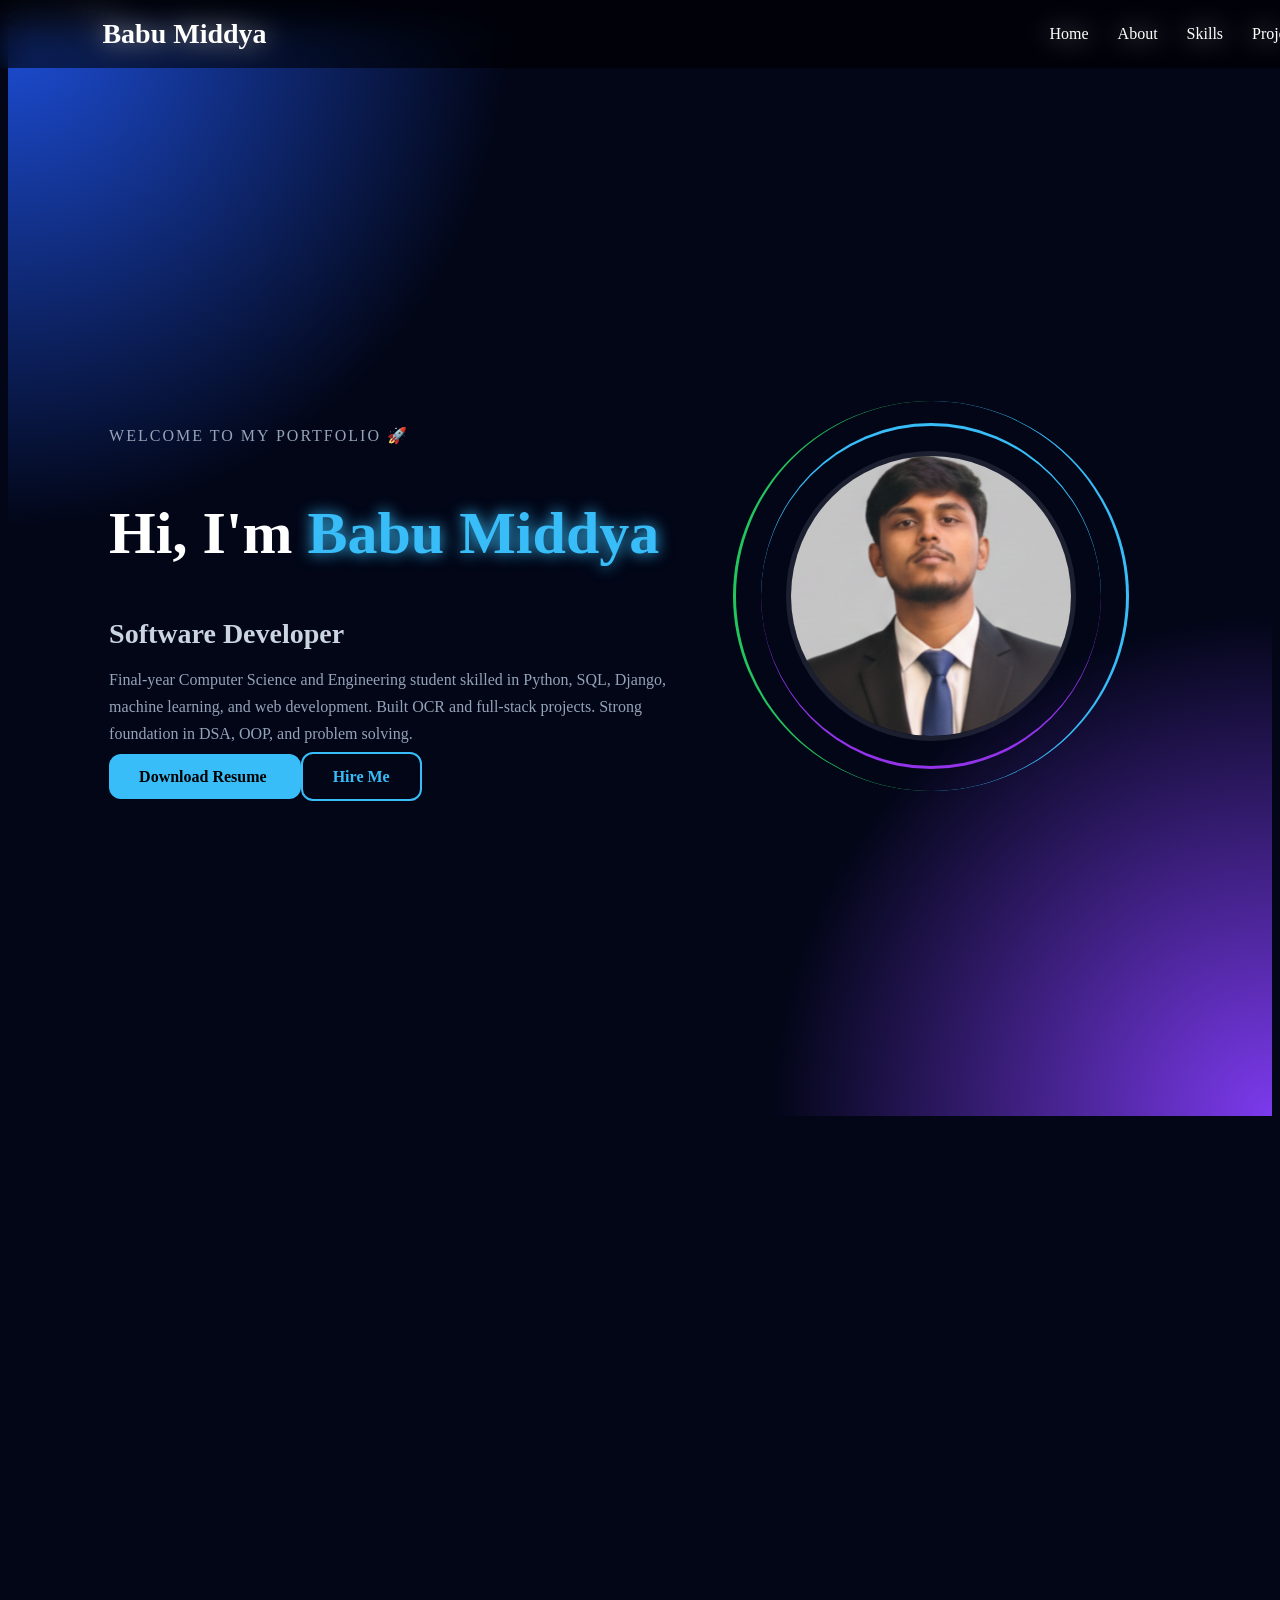
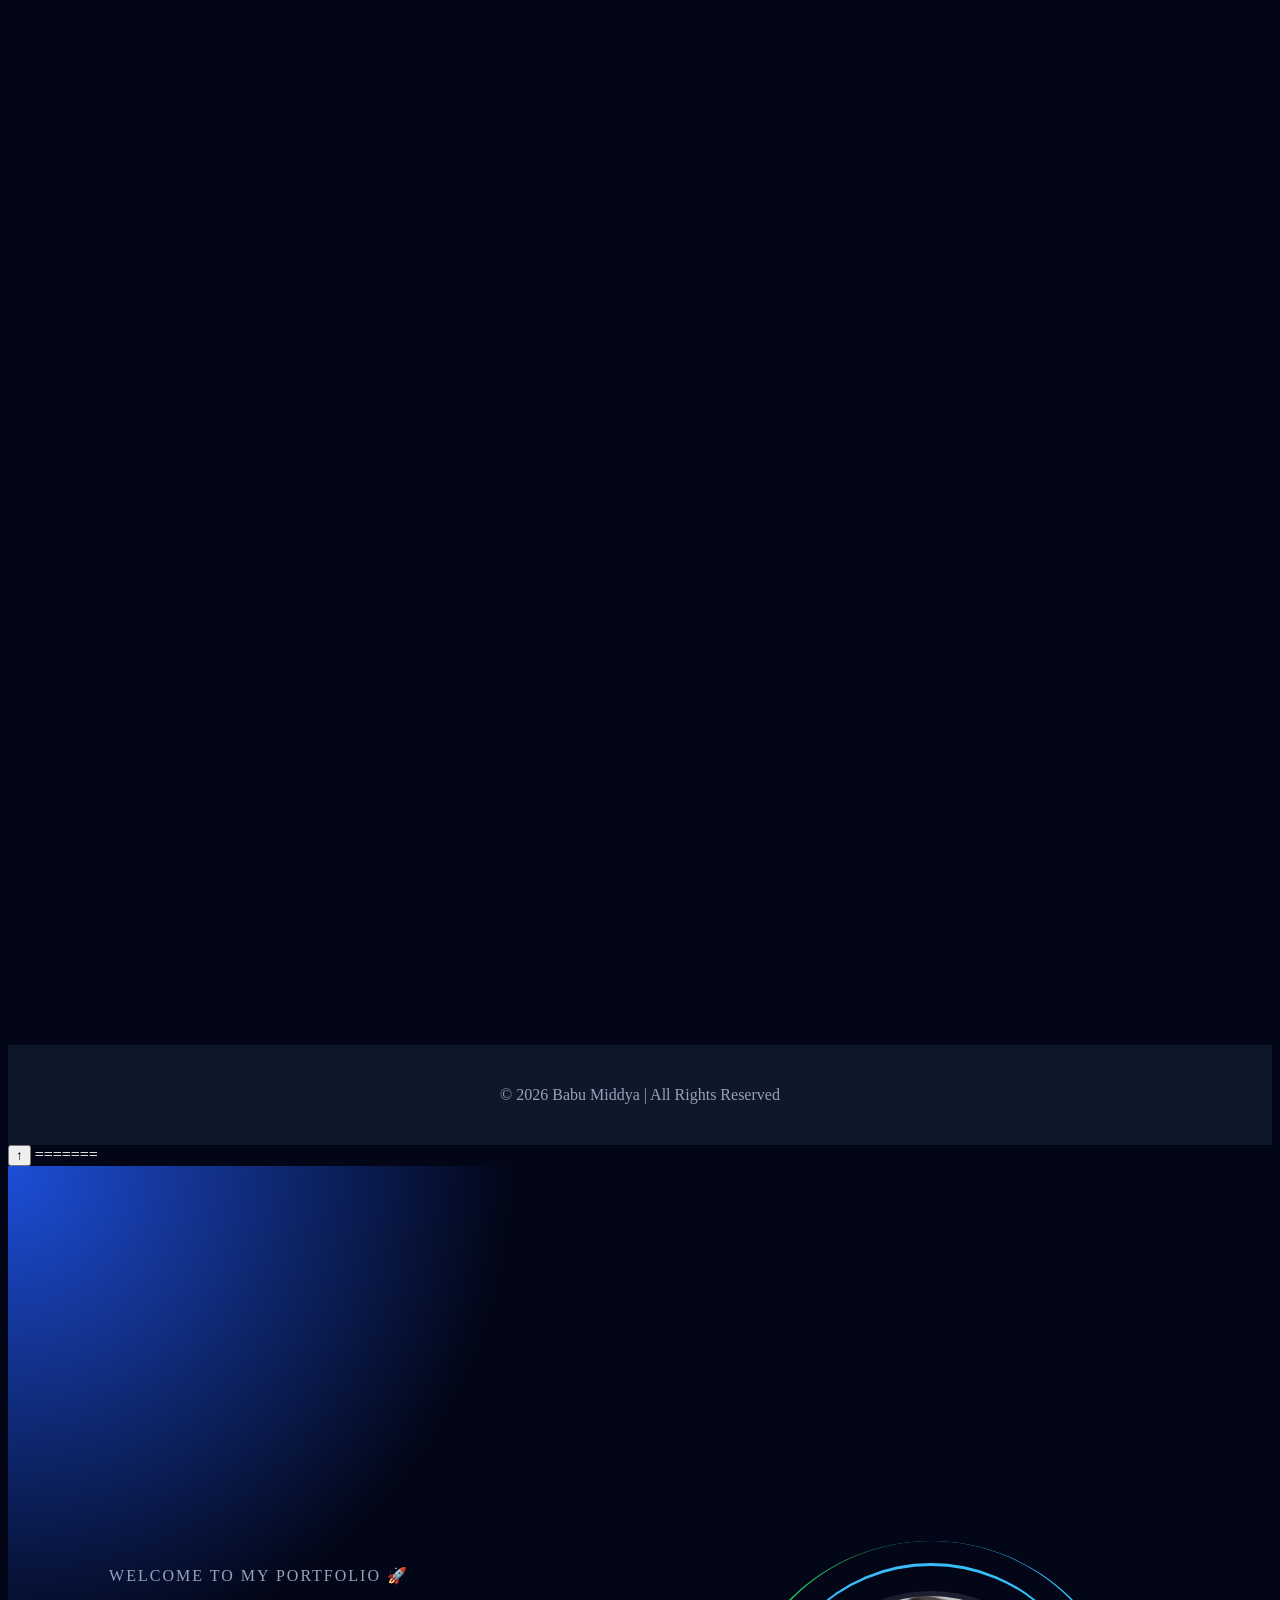
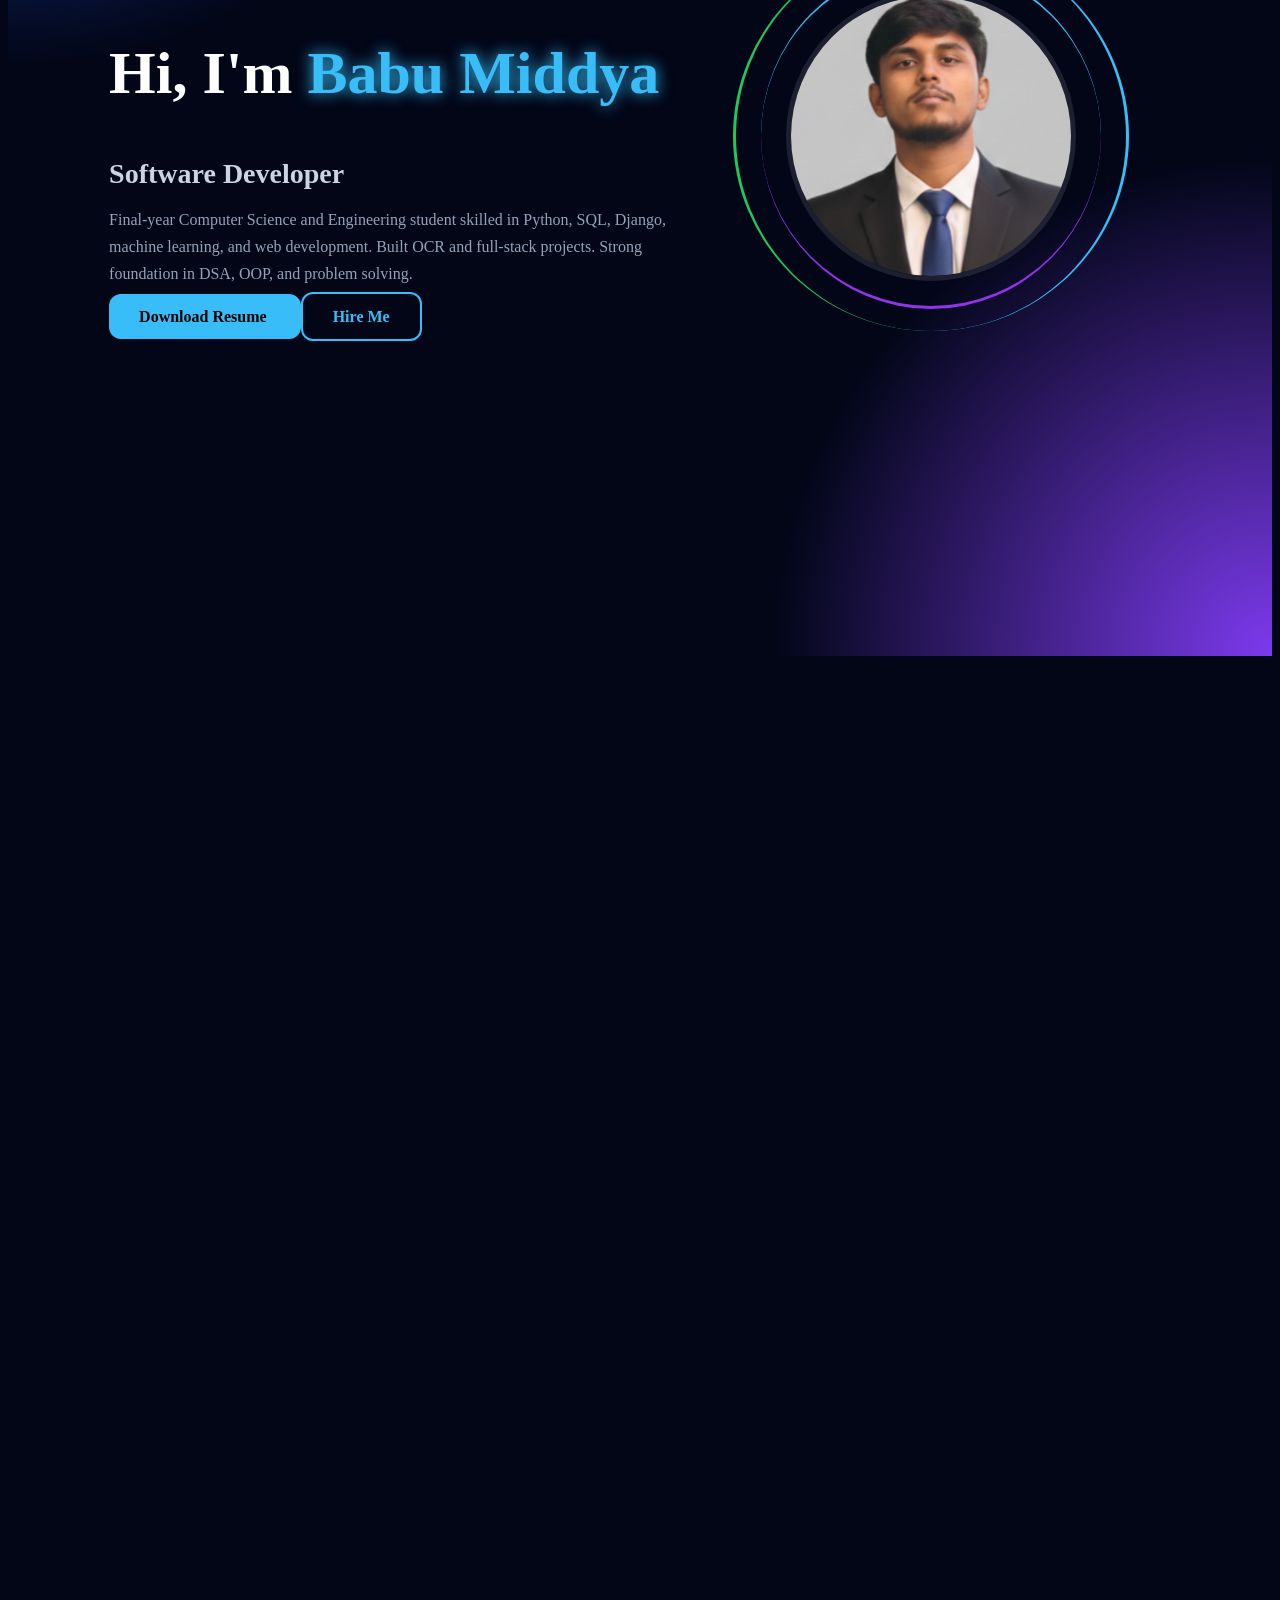
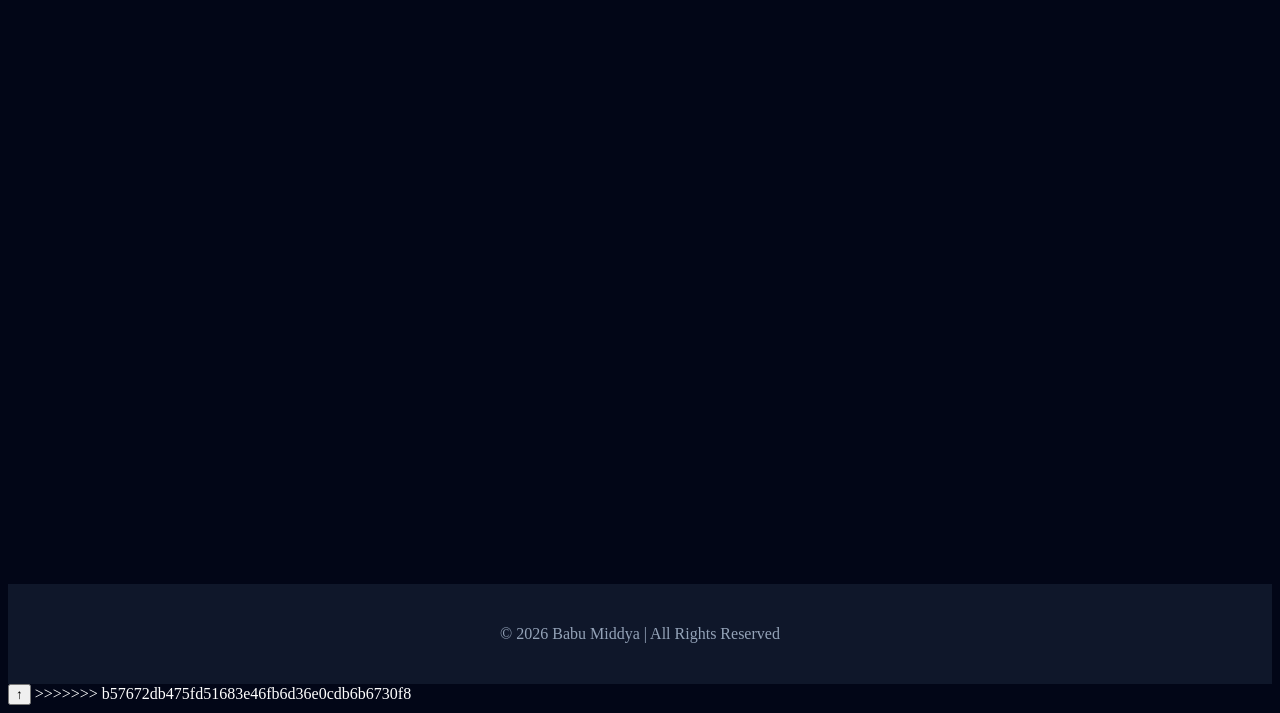
==== commit 3672cdaa: "Resolved merge conflicts" ====
--- a/index.html
+++ b/index.html
@@ -1,3 +1,4 @@
+<<<<<<< HEAD
 <!DOCTYPE html>
 <html lang="en">
 <head>
@@ -308,3 +309,298 @@
 
 </body>
 </html>
+=======
+<!DOCTYPE html>
+<html lang="en">
+<head>
+<meta charset="UTF-8">
+<meta name="viewport" content="width=device-width, initial-scale=1.0">
+<title>Babu Middya | Premium Portfolio</title>
+
+<link rel="preconnect" href="https://fonts.googleapis.com">
+<link rel="preconnect" href="https://fonts.gstatic.com" crossorigin>
+
+<link href="https://fonts.googleapis.com/css2?family=Poppins:wght@300;400;500;600;700;800&display=swap" rel="stylesheet">
+
+<link rel="stylesheet" href="style.css">
+</head>
+
+<body>
+
+
+<!-- NAVBAR -->
+
+<header id="header">
+
+<div class="logo">Babu Middya<span></span></div>
+
+<nav id="navMenu">
+<a href="#home">Home</a>
+<a href="#about">About</a>
+<a href="#skills">Skills</a>
+<a href="#projects">Projects</a>
+<a href="#contact">Contact</a>
+</nav>
+
+<div id="menuBtn">&#9776;</div>
+
+</header>
+
+
+
+<!-- HERO -->
+
+<section class="hero" id="home">
+
+<div class="particles"></div>
+
+<div class="hero-container">
+
+<div class="hero-left">
+
+<p class="tag">WELCOME TO MY PORTFOLIO 🚀</p>
+
+<h1>
+Hi, I'm <span id="typingText">Babu Middya</span>
+</h1>
+
+<h2>Software Developer</h2>
+
+<p>
+Final-year Computer Science and Engineering student skilled in Python, SQL, Django, machine learning, and
+web development. Built OCR and full-stack projects. Strong foundation in DSA, OOP, and problem solving.
+
+</p>
+
+<div class="hero-btns">
+
+<a href="01_Babu_Middya_Software_Devoloper.pdf" class="btn" download>
+Download Resume
+</a>
+
+<a href="#contact" class="btn glass">
+Hire Me
+</a>
+
+</div>
+
+</div>
+
+
+
+<div class="hero-right">
+
+<div class="photo-box">
+
+<div class="ring one"></div>
+<div class="ring two"></div>
+
+<img src="myphoto.png" alt="Babu Middya">
+
+</div>
+
+</div>
+
+</div>
+
+</section>
+
+
+
+<!-- ABOUT -->
+
+<section class="section reveal" id="about">
+
+<h2 class="title">About Me</h2>
+
+<div class="card about-card">
+
+<p>
+Aspiring Software Developer with strong skills in Python, NumPy, Pandas, and Matplotlib. Experienced in data 
+analysis, data manipulation, and creating clear visualizations. Good understanding of programming fundamentals, 
+problem-solving, and writing clean, efficient code. Familiar with working on real-world projects, debugging, and 
+optimizing performance. Quick learner with a strong interest in software development and continuous skill 
+improvement
+</p>
+
+<p>
+I love building modern websites, solving coding challenges,
+and continuously improving my technical skills.
+</p>
+
+</div>
+
+</section>
+
+
+
+<!-- SKILLS -->
+
+<section class="section reveal" id="skills">
+
+<h2 class="title">Tech Stack & Skills</h2>
+
+<div class="skills-grid">
+
+<div class="skill-box">
+<img src="https://cdn.jsdelivr.net/gh/devicons/devicon/icons/python/python-original.svg" alt="Python">
+<h4>Python</h4>
+</div>
+
+<div class="skill-box">
+  <img src="https://cdn.jsdelivr.net/gh/devicons/devicon/icons/django/django-plain-wordmark.svg" alt="Django">
+  <h4>Django</h4>
+</div>
+
+<div class="skill-box">
+<img src="https://cdn.jsdelivr.net/gh/devicons/devicon/icons/html5/html5-original.svg" alt="HTML">
+<h4>HTML</h4>
+</div>
+
+<div class="skill-box">
+<img src="https://cdn.jsdelivr.net/gh/devicons/devicon/icons/css3/css3-original.svg" alt="CSS">
+<h4>CSS</h4>
+</div>
+
+<div class="skill-box">
+<img src="https://cdn.jsdelivr.net/gh/devicons/devicon/icons/javascript/javascript-original.svg" alt="JavaScript">
+<h4>JavaScript</h4>
+</div>
+
+<div class="skill-box">
+<img src="https://cdn.jsdelivr.net/gh/devicons/devicon/icons/mysql/mysql-original.svg" alt="SQL">
+<h4>SQL</h4>
+</div>
+
+<div class="skill-box">
+  <img src="https://cdn-icons-png.flaticon.com/512/733/733553.png" alt="GitHub">
+  <h4>GitHub</h4>
+</div>
+
+<div class="skill-box">
+<img src="https://cdn.jsdelivr.net/gh/devicons/devicon/icons/numpy/numpy-original.svg" alt="NumPy">
+<h4>NumPy</h4>
+</div>
+
+<div class="skill-box">
+  <img src="https://cdn.jsdelivr.net/gh/devicons/devicon/icons/pandas/pandas-original-wordmark.svg" alt="Pandas">
+  <h4>Pandas</h4>
+</div>
+
+<div class="skill-box">
+  <img src="https://cdn.jsdelivr.net/gh/devicons/devicon/icons/matplotlib/matplotlib-original.svg" alt="Matplotlib">
+  <h4>Matplotlib</h4>
+</div>
+
+<div class="skill-box">
+  <img src="https://cdn-icons-png.flaticon.com/512/2103/2103633.png" alt="DSA">
+  <h4>DSA</h4>
+</div>
+
+<div class="skill-box">
+  <img src="https://cdn-icons-png.flaticon.com/512/4149/4149676.png" alt="Machine Learning">
+  <h4>Machine Learning</h4>
+</div>
+
+</div>
+
+</section>
+
+
+
+<!-- PROJECTS -->
+
+<section class="section reveal" id="projects">
+
+<h2 class="title">Projects</h2>
+
+<div class="project-grid">
+<div class="card project-card">
+
+    <img src=https://upload.wikimedia.org/wikipedia/commons/a/a6/Aa-bengali.PNG?_=20110117124955" alt="Bengali OCR Project" class="project-img">
+
+    <h3>Handwritten Bangla Character Recognition using CNN</h3>
+
+    <p>
+        Built a deep learning OCR system using 166k+ Bengali handwritten
+        images across 84 classes using CNN.
+    </p>
+
+    <div class="project-links">
+        <a href="#">GitHub</a>
+        <a href="#">Demo</a>
+    </div>
+
+</div>
+
+<div class="card">
+<h3>Django CRUD App</h3>
+<p>
+Student result management system with login and dashboard.
+</p>
+</div>
+
+<div class="card">
+<h3>Portfolio Website</h3>
+<p>
+Modern responsive portfolio with animations and premium UI.
+</p>
+</div>
+</div>
+
+</section>
+
+<!-- Mini Projects -->
+<section class="section reveal" id="projects">
+  <h3 class="title">Mini Projects</h3>
+
+  <div class="projects-grid">
+
+    <div class="project-card">
+      <a href="candy_crush/Candy_crush_index.html" target="_blank">
+        <img src="https://w7.pngwing.com/pngs/905/3/png-transparent-candy-crush-saga-candy-crush-jelly-saga-king-android-candy-crush-game-king-heart-thumbnail.png" alt="Candy Crush">
+        <h4>Candy Crush</h4>
+      </a>
+    </div>
+
+    <div class="project-card">
+      <a href="PACMAN/index.html" target="_blank">
+        <img src="https://cdn-icons-png.flaticon.com/512/188/188987.png" alt="PacMan">
+        <h4>PacMan</h4>
+      </a>
+    </div>
+
+  </div>
+</section>
+
+
+<!-- CONTACT -->
+
+<section class="section reveal" id="contact">
+
+<h2 class="title">Contact Me</h2>
+
+<div class="card contact-card">
+
+<p>📧 babumiddya804@gmail.com</p>
+<p>📞 +91 8327486160</p>
+<p>💻 Github.com/BM804</p>
+<p>📍 Kolkata, India</p>
+
+</div>
+
+</section>
+
+
+
+<footer>
+<p>© 2026 Babu Middya | All Rights Reserved</p>
+</footer>
+
+<button id="topBtn">↑</button>
+
+<script src="script.js"></script>
+
+</body>
+</html>
+>>>>>>> b57672db475fd51683e46fb6d36e0cdb6b6730f8
--- a/style.css
+++ b/style.css
@@ -1,3 +1,4 @@
+<<<<<<< HEAD
 /* ================= RESET ================= */
 *{
   margin:0;
@@ -468,4 +469,382 @@
 .demo-btn:hover{
     transform:translateY(-4px) scale(1.03);
     box-shadow:0 12px 28px rgba(0,119,255,0.5);
-}+}
+=======
+/* ================= RESET ================= */
+*{
+  margin:0;
+  padding:0;
+  box-sizing:border-box;
+  scroll-behavior:smooth;
+  font-family:'Poppins',sans-serif;
+}
+
+body{
+  background:#020617;
+  color:#fff;
+  overflow-x:hidden;
+}
+
+/* ================= HEADER ================= */
+header{
+  position:fixed;
+  top:0;
+  left:0;
+  width:100%;
+  padding:18px 8%;
+  display:flex;
+  justify-content:space-between;
+  align-items:center;
+
+  background:rgba(0,0,0,.35);
+  backdrop-filter:blur(12px);
+  z-index:1000;
+}
+
+.logo{
+  font-size:28px;
+  font-weight:800;
+}
+.logo span{
+  color:#38bdf8;
+  text-shadow:0 0 10px #38bdf8;
+}
+
+nav a{
+  color:#fff;
+  text-decoration:none;
+  margin-left:25px;
+  font-weight:500;
+  transition:.3s;
+}
+nav a:hover{
+  color:#38bdf8;
+}
+
+#menuBtn{
+  display:none;
+  font-size:28px;
+  cursor:pointer;
+}
+
+/* ================= HERO ================= */
+.hero{
+  min-height:100vh;
+  display:flex;
+  align-items:center;
+  padding:120px 8% 70px;
+
+  background:
+  radial-gradient(circle at top left,#1d4ed8 0%,transparent 30%),
+  radial-gradient(circle at bottom right,#7c3aed 0%,transparent 30%),
+  #020617;
+}
+
+.hero-container{
+  display:grid;
+  grid-template-columns:1fr 420px;
+  gap:60px;
+  align-items:center;
+  width:100%;
+}
+
+.tag{
+  color:#38bdf8;
+  letter-spacing:2px;
+}
+
+.hero h1{
+  font-size:60px;
+}
+.hero h1 span{
+  color:#38bdf8;
+  text-shadow:0 0 15px #38bdf8;
+}
+
+.hero h2{
+  font-size:28px;
+  color:#cbd5e1;
+  margin:10px 0;
+}
+
+.hero p{
+  color:#94a3b8;
+  line-height:1.7;
+  margin-bottom:20px;
+}
+
+/* ================= BUTTON (FIXED 🔥) ================= */
+.btn{
+  padding:14px 30px;
+  border-radius:12px;
+  font-weight:600;
+  text-decoration:none;
+  transition:0.3s ease;
+  position:relative;
+  overflow:hidden;
+}
+
+/* Resume Button */
+.btn:not(.glass){
+  background:#38bdf8;
+  color:#000;
+}
+
+.btn:not(.glass):hover{
+  transform:translateY(-5px);
+  box-shadow:0 0 20px #38bdf8;
+}
+
+/* Hire Me Button */
+.btn.glass{
+  background:transparent;
+  color:#38bdf8;
+  border:2px solid #38bdf8;
+}
+
+/* Glow animation */
+.btn.glass::before{
+  content:"";
+  position:absolute;
+  inset:0;
+  background:linear-gradient(120deg,transparent,#38bdf8,transparent);
+  opacity:0;
+}
+
+.btn.glass:hover::before{
+  opacity:1;
+  animation:btnGlow 1.5s linear infinite;
+}
+
+.btn.glass:hover{
+  color:#000;
+  background:#38bdf8;
+  transform:translateY(-5px) scale(1.05);
+  box-shadow:
+    0 0 10px #38bdf8,
+    0 0 25px #38bdf8,
+    0 0 40px rgba(56,189,248,0.5);
+}
+
+@keyframes btnGlow{
+  0%{transform:translateX(-100%);}
+  100%{transform:translateX(100%);}
+}
+
+/* ================= PHOTO ================= */
+.photo-box{
+  position:relative;
+  width:360px;
+  height:360px;
+  display:flex;
+  justify-content:center;
+  align-items:center;
+  animation:float 4s ease-in-out infinite;
+}
+
+.photo-box img{
+  width:280px;
+  height:280px;
+  border-radius:50%;
+  object-fit:cover;
+  border:5px solid rgba(255,255,255,.1);
+}
+
+.ring{
+  position:absolute;
+  border-radius:50%;
+}
+.one{
+  width:340px;
+  height:340px;
+  border-top:3px solid #38bdf8;
+  border-bottom:3px solid #9333ea;
+  animation:spin 8s linear infinite;
+}
+.two{
+  width:390px;
+  height:390px;
+  border-left:3px solid #22c55e;
+  border-right:3px solid #38bdf8;
+  animation:spinReverse 10s linear infinite;
+}
+
+/* ================= SECTION ================= */
+.section{
+  padding:90px 8%;
+}
+.title{
+  text-align:center;
+  font-size:40px;
+  margin-bottom:40px;
+  color:#38bdf8;
+}
+
+/* ================= SKILLS ================= */
+.skills-grid{
+  display:grid;
+  grid-template-columns:repeat(4,1fr);
+  gap:25px;
+}
+
+@media(max-width:992px){
+  .skills-grid{grid-template-columns:repeat(3,1fr);}
+}
+@media(max-width:600px){
+  .skills-grid{grid-template-columns:repeat(2,1fr);}
+}
+
+.skill-box{
+  height:180px;
+  display:flex;
+  flex-direction:column;
+  align-items:center;
+  justify-content:center;
+
+  border-radius:18px;
+  background:rgba(255,255,255,0.05);
+  backdrop-filter:blur(12px);
+  border:1px solid rgba(255,255,255,0.1);
+
+  transition:0.4s;
+  position:relative;
+  overflow:hidden;
+}
+
+.skill-box::before{
+  content:"";
+  position:absolute;
+  width:120%;
+  height:120%;
+  background:linear-gradient(120deg,transparent,#38bdf8,transparent);
+  top:-10%;
+  left:-10%;
+  opacity:0;
+}
+
+.skill-box:hover::before{
+  opacity:1;
+  animation:neonMove 2s linear infinite;
+}
+
+.skill-box img{
+  width:65px;
+  height:65px;
+  margin-bottom:10px;
+}
+
+.skill-box:hover{
+  transform:translateY(-10px) scale(1.05);
+  box-shadow:
+    0 0 10px #38bdf8,
+    0 0 25px #38bdf8,
+    0 0 40px rgba(56,189,248,0.5);
+}
+
+/* ================= PROJECTS ================= */
+.projects-grid{
+  display:grid;
+  grid-template-columns:repeat(4,1fr);
+  gap:25px;
+}
+
+@media(max-width:992px){
+  .projects-grid{grid-template-columns:repeat(3,1fr);}
+}
+@media(max-width:600px){
+  .projects-grid{grid-template-columns:1fr;}
+}
+
+.project-card{
+  padding:25px;
+  border-radius:18px;
+  text-align:center;
+
+  background:rgba(255,255,255,0.05);
+  backdrop-filter:blur(12px);
+  border:1px solid rgba(255,255,255,0.1);
+
+  transition:0.4s;
+}
+
+.project-card img{
+  width:80px;
+  height:80px;
+  margin-bottom:10px;
+}
+
+.project-card:hover{
+  transform:translateY(-12px) scale(1.05);
+  box-shadow:
+    0 0 15px #22c55e,
+    0 0 30px rgba(34,197,94,0.5);
+}
+
+/* ================= CONTACT ================= */
+.contact-card{
+  text-align:center;
+  line-height:2;
+}
+
+/* ================= FOOTER ================= */
+footer{
+  padding:25px;
+  text-align:center;
+  background:#0f172a;
+  color:#94a3b8;
+}
+
+/* ================= ANIMATIONS ================= */
+.reveal{
+  opacity:0;
+  transform:translateY(60px);
+  transition:1s;
+}
+.reveal.active{
+  opacity:1;
+  transform:translateY(0);
+}
+
+@keyframes spin{
+  100%{transform:rotate(360deg);}
+}
+@keyframes spinReverse{
+  100%{transform:rotate(-360deg);}
+}
+@keyframes float{
+  50%{transform:translateY(-15px);}
+}
+@keyframes neonMove{
+  0%{transform:translateX(-100%);}
+  100%{transform:translateX(100%);}
+}
+
+/* ================= MOBILE ================= */
+@media(max-width:950px){
+
+  .hero-container{
+    grid-template-columns:1fr;
+    text-align:center;
+  }
+
+  .photo-box{
+    width:260px;
+    height:260px;
+    margin:auto;
+  }
+
+  .photo-box img{
+    width:200px;
+    height:200px;
+  }
+
+  .one{width:240px;height:240px;}
+  .two{width:290px;height:290px;}
+
+  .hero h1{font-size:40px;}
+
+  nav{display:none;}
+  #menuBtn{display:block;}
+}
+>>>>>>> b57672db475fd51683e46fb6d36e0cdb6b6730f8
--- a/style.css
+++ b/style.css
@@ -1,3 +1,4 @@
+<<<<<<< HEAD
 /* ================= RESET ================= */
 *{
   margin:0;
@@ -468,4 +469,382 @@
 .demo-btn:hover{
     transform:translateY(-4px) scale(1.03);
     box-shadow:0 12px 28px rgba(0,119,255,0.5);
-}+}
+=======
+/* ================= RESET ================= */
+*{
+  margin:0;
+  padding:0;
+  box-sizing:border-box;
+  scroll-behavior:smooth;
+  font-family:'Poppins',sans-serif;
+}
+
+body{
+  background:#020617;
+  color:#fff;
+  overflow-x:hidden;
+}
+
+/* ================= HEADER ================= */
+header{
+  position:fixed;
+  top:0;
+  left:0;
+  width:100%;
+  padding:18px 8%;
+  display:flex;
+  justify-content:space-between;
+  align-items:center;
+
+  background:rgba(0,0,0,.35);
+  backdrop-filter:blur(12px);
+  z-index:1000;
+}
+
+.logo{
+  font-size:28px;
+  font-weight:800;
+}
+.logo span{
+  color:#38bdf8;
+  text-shadow:0 0 10px #38bdf8;
+}
+
+nav a{
+  color:#fff;
+  text-decoration:none;
+  margin-left:25px;
+  font-weight:500;
+  transition:.3s;
+}
+nav a:hover{
+  color:#38bdf8;
+}
+
+#menuBtn{
+  display:none;
+  font-size:28px;
+  cursor:pointer;
+}
+
+/* ================= HERO ================= */
+.hero{
+  min-height:100vh;
+  display:flex;
+  align-items:center;
+  padding:120px 8% 70px;
+
+  background:
+  radial-gradient(circle at top left,#1d4ed8 0%,transparent 30%),
+  radial-gradient(circle at bottom right,#7c3aed 0%,transparent 30%),
+  #020617;
+}
+
+.hero-container{
+  display:grid;
+  grid-template-columns:1fr 420px;
+  gap:60px;
+  align-items:center;
+  width:100%;
+}
+
+.tag{
+  color:#38bdf8;
+  letter-spacing:2px;
+}
+
+.hero h1{
+  font-size:60px;
+}
+.hero h1 span{
+  color:#38bdf8;
+  text-shadow:0 0 15px #38bdf8;
+}
+
+.hero h2{
+  font-size:28px;
+  color:#cbd5e1;
+  margin:10px 0;
+}
+
+.hero p{
+  color:#94a3b8;
+  line-height:1.7;
+  margin-bottom:20px;
+}
+
+/* ================= BUTTON (FIXED 🔥) ================= */
+.btn{
+  padding:14px 30px;
+  border-radius:12px;
+  font-weight:600;
+  text-decoration:none;
+  transition:0.3s ease;
+  position:relative;
+  overflow:hidden;
+}
+
+/* Resume Button */
+.btn:not(.glass){
+  background:#38bdf8;
+  color:#000;
+}
+
+.btn:not(.glass):hover{
+  transform:translateY(-5px);
+  box-shadow:0 0 20px #38bdf8;
+}
+
+/* Hire Me Button */
+.btn.glass{
+  background:transparent;
+  color:#38bdf8;
+  border:2px solid #38bdf8;
+}
+
+/* Glow animation */
+.btn.glass::before{
+  content:"";
+  position:absolute;
+  inset:0;
+  background:linear-gradient(120deg,transparent,#38bdf8,transparent);
+  opacity:0;
+}
+
+.btn.glass:hover::before{
+  opacity:1;
+  animation:btnGlow 1.5s linear infinite;
+}
+
+.btn.glass:hover{
+  color:#000;
+  background:#38bdf8;
+  transform:translateY(-5px) scale(1.05);
+  box-shadow:
+    0 0 10px #38bdf8,
+    0 0 25px #38bdf8,
+    0 0 40px rgba(56,189,248,0.5);
+}
+
+@keyframes btnGlow{
+  0%{transform:translateX(-100%);}
+  100%{transform:translateX(100%);}
+}
+
+/* ================= PHOTO ================= */
+.photo-box{
+  position:relative;
+  width:360px;
+  height:360px;
+  display:flex;
+  justify-content:center;
+  align-items:center;
+  animation:float 4s ease-in-out infinite;
+}
+
+.photo-box img{
+  width:280px;
+  height:280px;
+  border-radius:50%;
+  object-fit:cover;
+  border:5px solid rgba(255,255,255,.1);
+}
+
+.ring{
+  position:absolute;
+  border-radius:50%;
+}
+.one{
+  width:340px;
+  height:340px;
+  border-top:3px solid #38bdf8;
+  border-bottom:3px solid #9333ea;
+  animation:spin 8s linear infinite;
+}
+.two{
+  width:390px;
+  height:390px;
+  border-left:3px solid #22c55e;
+  border-right:3px solid #38bdf8;
+  animation:spinReverse 10s linear infinite;
+}
+
+/* ================= SECTION ================= */
+.section{
+  padding:90px 8%;
+}
+.title{
+  text-align:center;
+  font-size:40px;
+  margin-bottom:40px;
+  color:#38bdf8;
+}
+
+/* ================= SKILLS ================= */
+.skills-grid{
+  display:grid;
+  grid-template-columns:repeat(4,1fr);
+  gap:25px;
+}
+
+@media(max-width:992px){
+  .skills-grid{grid-template-columns:repeat(3,1fr);}
+}
+@media(max-width:600px){
+  .skills-grid{grid-template-columns:repeat(2,1fr);}
+}
+
+.skill-box{
+  height:180px;
+  display:flex;
+  flex-direction:column;
+  align-items:center;
+  justify-content:center;
+
+  border-radius:18px;
+  background:rgba(255,255,255,0.05);
+  backdrop-filter:blur(12px);
+  border:1px solid rgba(255,255,255,0.1);
+
+  transition:0.4s;
+  position:relative;
+  overflow:hidden;
+}
+
+.skill-box::before{
+  content:"";
+  position:absolute;
+  width:120%;
+  height:120%;
+  background:linear-gradient(120deg,transparent,#38bdf8,transparent);
+  top:-10%;
+  left:-10%;
+  opacity:0;
+}
+
+.skill-box:hover::before{
+  opacity:1;
+  animation:neonMove 2s linear infinite;
+}
+
+.skill-box img{
+  width:65px;
+  height:65px;
+  margin-bottom:10px;
+}
+
+.skill-box:hover{
+  transform:translateY(-10px) scale(1.05);
+  box-shadow:
+    0 0 10px #38bdf8,
+    0 0 25px #38bdf8,
+    0 0 40px rgba(56,189,248,0.5);
+}
+
+/* ================= PROJECTS ================= */
+.projects-grid{
+  display:grid;
+  grid-template-columns:repeat(4,1fr);
+  gap:25px;
+}
+
+@media(max-width:992px){
+  .projects-grid{grid-template-columns:repeat(3,1fr);}
+}
+@media(max-width:600px){
+  .projects-grid{grid-template-columns:1fr;}
+}
+
+.project-card{
+  padding:25px;
+  border-radius:18px;
+  text-align:center;
+
+  background:rgba(255,255,255,0.05);
+  backdrop-filter:blur(12px);
+  border:1px solid rgba(255,255,255,0.1);
+
+  transition:0.4s;
+}
+
+.project-card img{
+  width:80px;
+  height:80px;
+  margin-bottom:10px;
+}
+
+.project-card:hover{
+  transform:translateY(-12px) scale(1.05);
+  box-shadow:
+    0 0 15px #22c55e,
+    0 0 30px rgba(34,197,94,0.5);
+}
+
+/* ================= CONTACT ================= */
+.contact-card{
+  text-align:center;
+  line-height:2;
+}
+
+/* ================= FOOTER ================= */
+footer{
+  padding:25px;
+  text-align:center;
+  background:#0f172a;
+  color:#94a3b8;
+}
+
+/* ================= ANIMATIONS ================= */
+.reveal{
+  opacity:0;
+  transform:translateY(60px);
+  transition:1s;
+}
+.reveal.active{
+  opacity:1;
+  transform:translateY(0);
+}
+
+@keyframes spin{
+  100%{transform:rotate(360deg);}
+}
+@keyframes spinReverse{
+  100%{transform:rotate(-360deg);}
+}
+@keyframes float{
+  50%{transform:translateY(-15px);}
+}
+@keyframes neonMove{
+  0%{transform:translateX(-100%);}
+  100%{transform:translateX(100%);}
+}
+
+/* ================= MOBILE ================= */
+@media(max-width:950px){
+
+  .hero-container{
+    grid-template-columns:1fr;
+    text-align:center;
+  }
+
+  .photo-box{
+    width:260px;
+    height:260px;
+    margin:auto;
+  }
+
+  .photo-box img{
+    width:200px;
+    height:200px;
+  }
+
+  .one{width:240px;height:240px;}
+  .two{width:290px;height:290px;}
+
+  .hero h1{font-size:40px;}
+
+  nav{display:none;}
+  #menuBtn{display:block;}
+}
+>>>>>>> b57672db475fd51683e46fb6d36e0cdb6b6730f8
